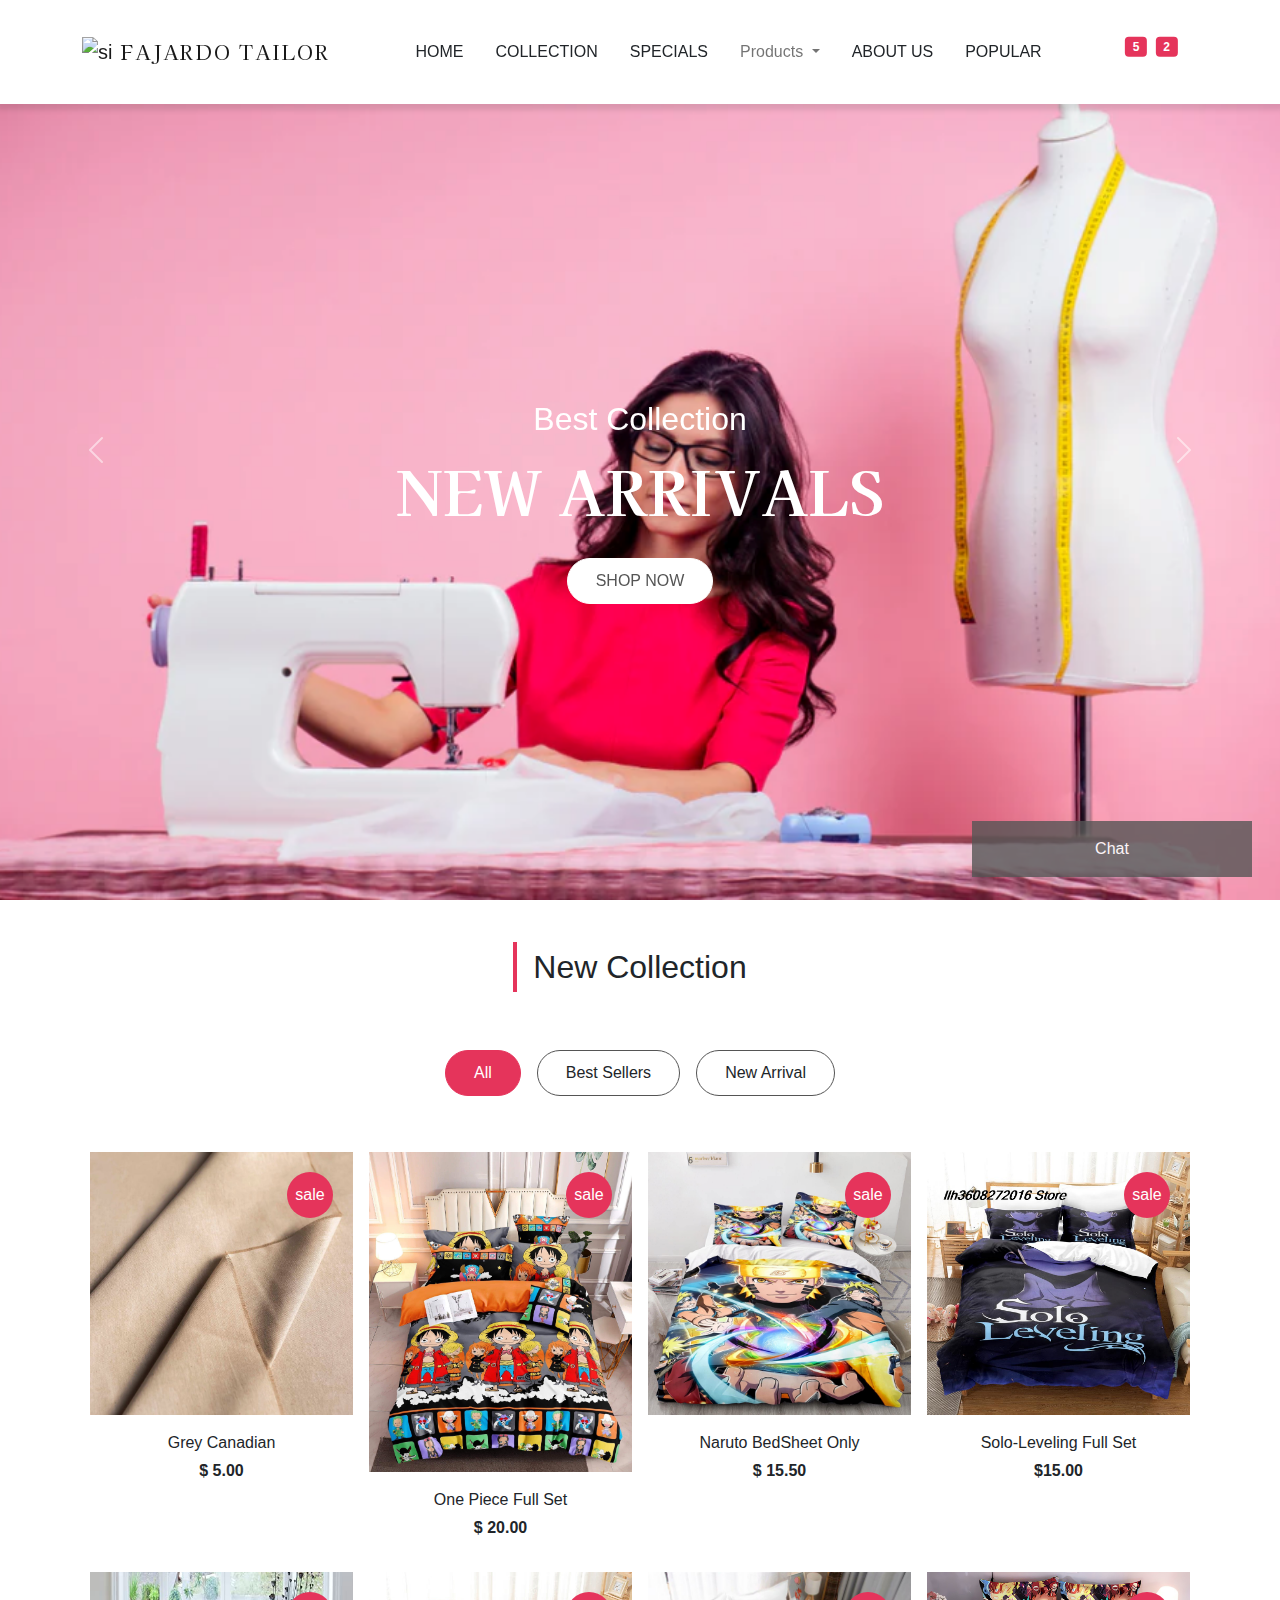
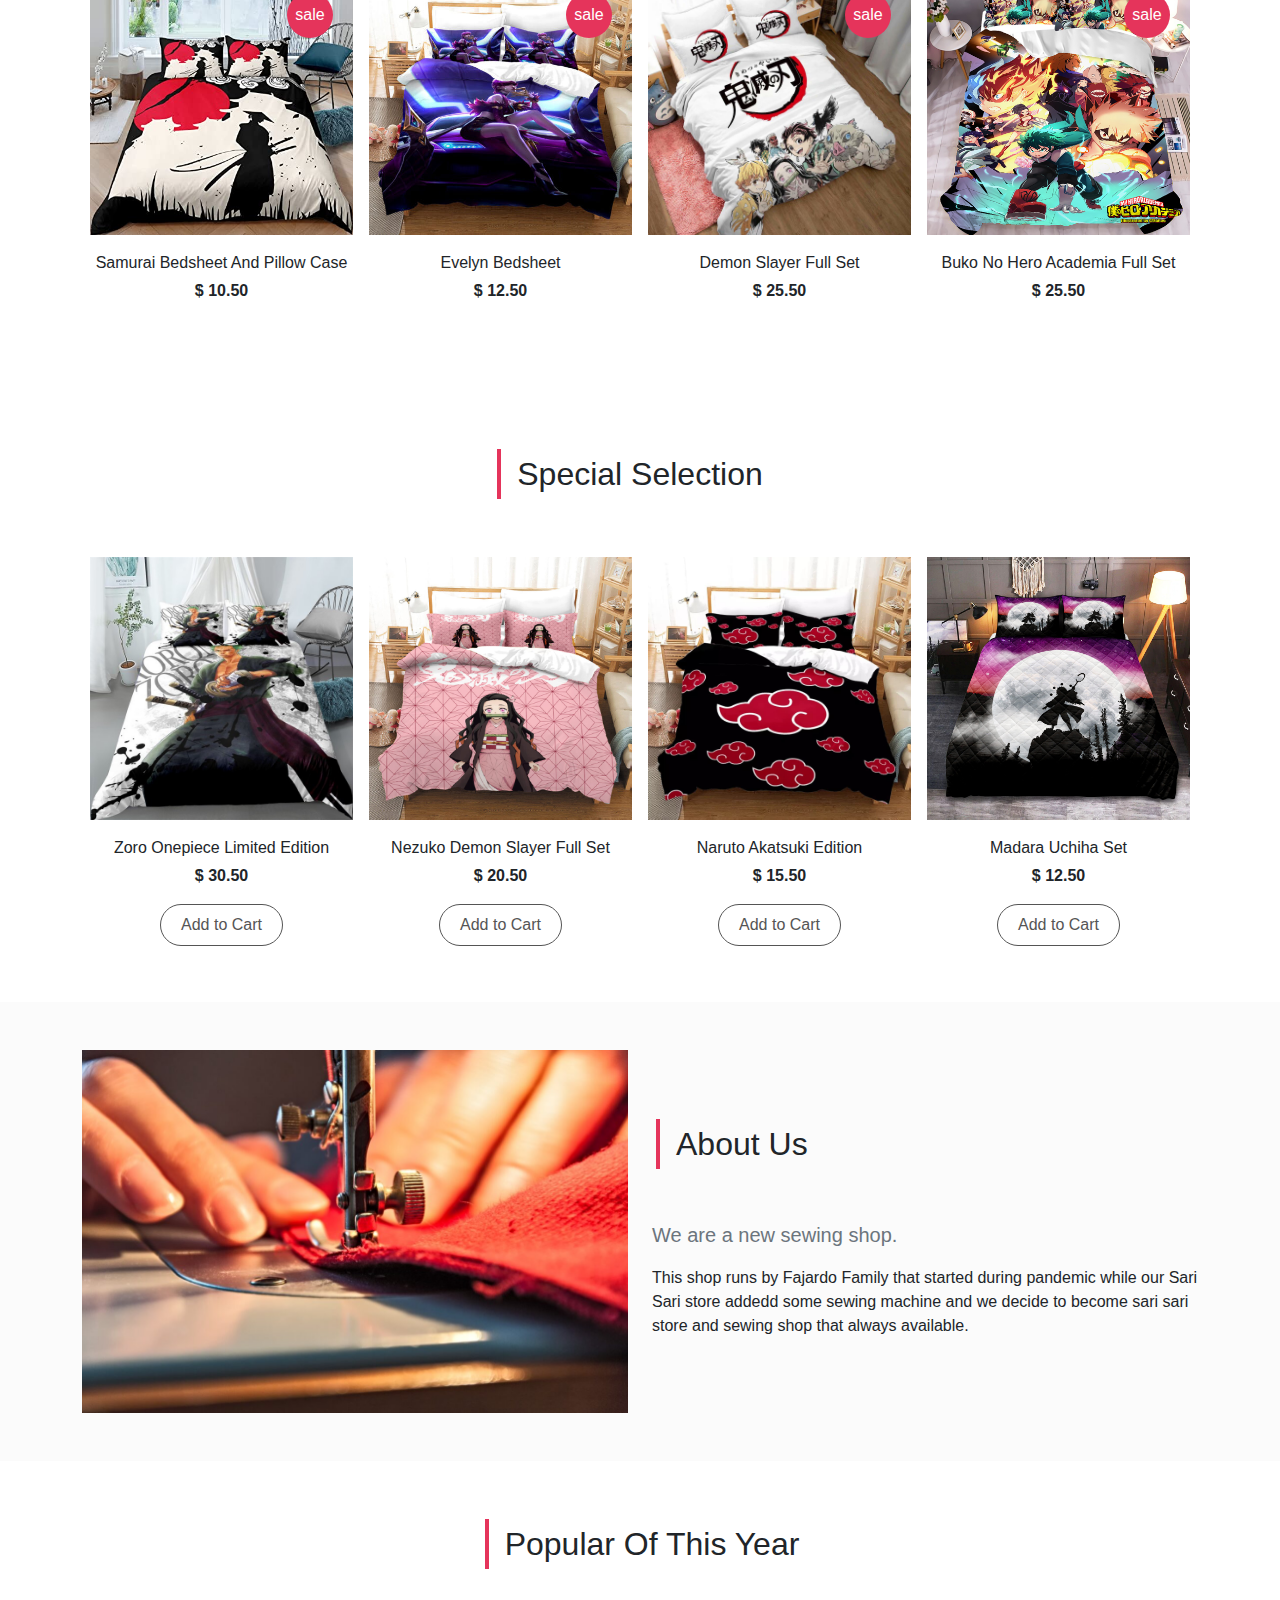
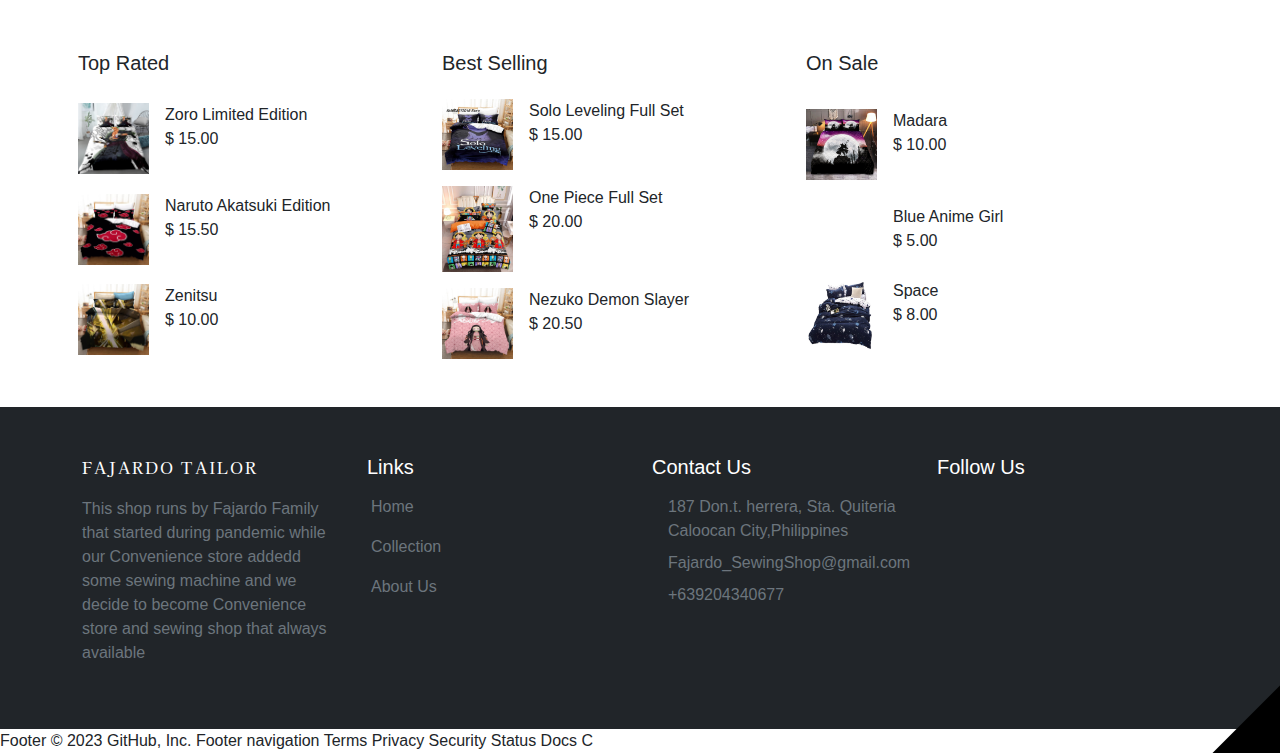
==== index.html @ 41f277b4 "initial commit" ====
<!DOCTYPE html>
<html lang="en">
<head>
    <meta charset="UTF-8">
    <meta http-equiv="X-UA-Compatible" content="IE=edge">
    <meta name="viewport" content="width=device-width, initial-scale=1.0">
    <title>Fajardo Sewing Shop Home</title>
    <!-- fontawesome cdn -->
    <link rel="stylesheet" href="https://cdnjs.cloudflare.com/ajax/libs/font-awesome/6.3.0/css/all.min.css" integrity="sha512-SzlrxWUlpfuzQ+pcUCosxcglQRNAq/DZjVsC0lE40xsADsfeQoEypE+enwcOiGjk/bSuGGKHEyjSoQ1zVisanQ==" crossorigin="anonymous" referrerpolicy="no-referrer" />
    <!-- bootstrap css -->
    <link rel = "stylesheet" href = "bootstrap-5.0.2-dist/css/bootstrap.min.css">
    <!-- custom css -->
    <link rel = "stylesheet" href = "css/main.css">

    <style>
            body {font-family: Arial, Helvetica, sans-serif;}
            * {box-sizing: border-box;}

            /* Button used to open the chat form - fixed at the bottom of the page */
            .open-button {
              background-color: #555;
              color: white;
              padding: 16px 20px;
              border: none;
              cursor: pointer;
              opacity: 0.8;
              position: fixed;
              bottom: 23px;
              right: 28px;
              width: 280px;
            }

            /* The popup chat - hidden by default */
            .chat-popup {
              display: none;
              position: fixed;
              bottom: 0;
              right: 15px;
              border: 3px solid #f1f1f1;
              z-index: 9;
            }

            /* Add styles to the form container */
            .form-container {
              max-width: 300px;
              padding: 10px;
              background-color: white;
            }

            /* Full-width textarea */
            .form-container textarea {
              width: 100%;
              padding: 15px;
              margin: 5px 0 22px 0;
              border: none;
              background: #f1f1f1;
              resize: none;
              min-height: 250px;
            }

            /* When the textarea gets focus, do something */
            .form-container textarea:focus {
              background-color: #ddd;
              outline: none;
            }

            /* Set a style for the submit/send button */
            .form-container .btn {
              background-color: #04AA6D;
              color: white;
              padding: 16px 20px;
              border: none;
              cursor: pointer;
              width: 100%;
              margin-bottom:10px;
              opacity: 0.8;
            }

            /* Add a red background color to the cancel button */
            .form-container .cancel {
              background-color: pink;
            }

            /* Add some hover effects to buttons */
            .form-container .btn:hover, .open-button:hover {
              opacity: 1;
            }
    </style>

</head>



<body>
 

     
    <!-- navbar -->
    <nav class = "navbar navbar-expand-lg navbar-light bg-white py-4 fixed-top">
        <div class = "container">
            <a class = "navbar-brand d-flex justify-content-between align-items-center order-lg-0" href = "index.html">
                <img src = "images/logo_icon.png" alt = "site icon">
                <span class = "text-uppercase fw-lighter ms-2">Fajardo Tailor</span>
            </a>

            <div class = "order-lg-2 nav-btns">
                <button type = "button" class = "btn position-relative">
                    <i class = "fa fa-shopping-cart"></i>
                    <span class = "position-absolute top-0 start-100 translate-middle badge bg-primary">5</span>
                </button>
                <button type = "button" class = "btn position-relative">
                    <i class = "fa fa-heart"></i>
                    <span class = "position-absolute top-0 start-100 translate-middle badge bg-primary">2</span>
                </button>
                <button type = "button" class = "btn position-relative">
                    <i class = "fa fa-search"></i>
                </button>
            </div>

            <button class = "navbar-toggler border-0" type = "button" data-bs-toggle = "collapse" data-bs-target = "#navMenu">
                <span class = "navbar-toggler-icon"></span>
            </button>

            <div class = "collapse navbar-collapse order-lg-1" id = "navMenu">
                <ul class = "navbar-nav mx-auto text-center">
                    <li class = "nav-item px-2 py-2">
                        <a class = "nav-link text-uppercase text-dark" href = "#header">home</a>
                    </li>
                    <li class = "nav-item px-2 py-2">
                        <a class = "nav-link text-uppercase text-dark" href = "#collection">collection</a>
                    </li>
                    <li class = "nav-item px-2 py-2">
                        <a class = "nav-link text-uppercase text-dark" href = "#special">specials</a>
                    </li>
                      <li class="nav-item px-2 py-2 dropdown">
                <a class="nav-link dropdown-toggle" href="#" id="navbarDropdown" role="button" data-bs-toggle="dropdown" aria-expanded="false">
                 Products
                </a>
                <ul class="dropdown-menu" aria-labelledby="navbarDropdown">
                  <li><a class="dropdown-item" href="BedSheet.html">Bedsheet</a></li>
                  <li><a class="dropdown-item" href="curtains.html">Curtains</a></li>
                  
                 
                </ul>
              </li>
                    <li class = "nav-item px-2 py-2">
                        <a class = "nav-link text-uppercase text-dark" href = "#about">about us</a>
                    </li>
                    <li class = "nav-item px-2 py-2 border-0">
                        <a class = "nav-link text-uppercase text-dark" href = "#popular">popular</a>
                    </li>
                </ul>
            </div>
        </div>
    </nav>
    <!-- end of navbar -->

    <!-- header -->
    <header id = "header" class = "vh-100 carousel slide" data-bs-ride = "carousel" style = "padding-top: 104px;">
        <div class = "container h-100 d-flex align-items-center carousel-inner">
            <div class = "text-center carousel-item active">
                <h2 class = "text-capitalize text-white">best collection</h2>
                <h1 class = "text-uppercase py-2 fw-bold text-white">new arrivals</h1>
                <a href = "#" class = "btn mt-3 text-uppercase">shop now</a>
            </div>
            <div class = "text-center carousel-item">
                <h2 class = "text-capitalize text-white">best price & offer</h2>
                <h1 class = "text-uppercase py-2 fw-bold text-white">new season</h1>
                <a href = "#" class = "btn mt-3 text-uppercase">buy now</a>
            </div>
        </div>

        <button class = "carousel-control-prev" type = "button" data-bs-target="#header" data-bs-slide = "prev">
            <span class = "carousel-control-prev-icon"></span>
        </button>
        <button class = "carousel-control-next" type = "button" data-bs-target="#header" data-bs-slide = "next">
            <span class = "carousel-control-next-icon"></span>
        </button>
    </header>
    <!-- end of header -->

    <!-- collection -->
    <section id = "collection" class = "py-5">
        <div class = "container">
            <div class = "title text-center">
                <h2 class = "position-relative d-inline-block">New Collection</h2>
            </div>

            <div class = "row g-0">
                <div class = "d-flex flex-wrap justify-content-center mt-5 filter-button-group">
                    <a href="all_Products.html" class="btn m-2 text-dark active-filter-btn" role="button">All</a>
                    <a href="bestsellers.html" class="btn m-2 text-dark " role="button">Best Sellers</a>
                    <a href="new_arrival.html" class="btn m-2 text-dark " role="button">New Arrival</a>


                </div>

                <div class = "collection-list mt-4 row gx-0 gy-3">
                    <div class = "col-md-6 col-lg-4 col-xl-3 p-2 best">
                        <div class = "collection-img position-relative">
                            <img src = "images/Grey_Canadian.jpg" class = "w-100">
                            <span class = "position-absolute bg-primary text-white d-flex align-items-center justify-content-center">sale</span>
                        </div>
                        <div class = "text-center">
                            <div class = "rating mt-3">
                                <span class = "text-primary"><i class = "fas fa-star"></i></span>
                                <span class = "text-primary"><i class = "fas fa-star"></i></span>
                                <span class = "text-primary"><i class = "fas fa-star"></i></span>
                                <span class = "text-primary"><i class = "fas fa-star"></i></span>
                                <span class = "text-primary"><i class = "fas fa-star"></i></span>
                            </div>
                            <p class = "text-capitalize my-1">Grey Canadian</p>
                            <span class = "fw-bold">$ 5.00</span>
                        </div>
                    </div>

                    <div class = "col-md-6 col-lg-4 col-xl-3 p-2 feat">
                        <div class = "collection-img position-relative">
                            <img src = "images/Onepiece1.jpg" class = "w-100">
                            <span class = "position-absolute bg-primary text-white d-flex align-items-center justify-content-center">sale</span>
                        </div>
                        <div class = "text-center">
                            <div class = "rating mt-3">
                                <span class = "text-primary"><i class = "fas fa-star"></i></span>
                                <span class = "text-primary"><i class = "fas fa-star"></i></span>
                                <span class = "text-primary"><i class = "fas fa-star"></i></span>
                                <span class = "text-primary"><i class = "fas fa-star"></i></span>
                                <span class = "text-primary"><i class = "fas fa-star"></i></span>
                            </div>
                            <p class = "text-capitalize my-1">One Piece Full Set</p>
                            <span class = "fw-bold">$ 20.00</span>
                        </div>
                    </div>

                    <div class = "col-md-6 col-lg-4 col-xl-3 p-2 new">
                        <div class = "collection-img position-relative">
                            <img src = "images/naruto.jpg" class = "w-100">
                            <span class = "position-absolute bg-primary text-white d-flex align-items-center justify-content-center">sale</span>
                        </div>
                        <div class = "text-center">
                            <div class = "rating mt-3">
                                <span class = "text-primary"><i class = "fas fa-star"></i></span>
                                <span class = "text-primary"><i class = "fas fa-star"></i></span>
                                <span class = "text-primary"><i class = "fas fa-star"></i></span>
                                <span class = "text-primary"><i class = "fas fa-star"></i></span>
                                <span class = "text-primary"><i class = "fas fa-star"></i></span>
                            </div>
                            <p class = "text-capitalize my-1">Naruto BedSheet Only</p>
                            <span class = "fw-bold">$ 15.50</span>
                        </div>
                    </div>

                    <div class = "col-md-6 col-lg-4 col-xl-3 p-2 best">
                        <div class = "collection-img position-relative">
                            <img src = "images//solo-leveling.jpg" class = "w-100">
                            <span class = "position-absolute bg-primary text-white d-flex align-items-center justify-content-center">sale</span>
                        </div>
                        <div class = "text-center">
                            <div class = "rating mt-3">
                                <span class = "text-primary"><i class = "fas fa-star"></i></span>
                                <span class = "text-primary"><i class = "fas fa-star"></i></span>
                                <span class = "text-primary"><i class = "fas fa-star"></i></span>
                                <span class = "text-primary"><i class = "fas fa-star"></i></span>
                                <span class = "text-primary"><i class = "fas fa-star"></i></span>
                            </div>
                            <p class = "text-capitalize my-1">solo-leveling Full Set</p>
                            <span class = "fw-bold">$15.00 </span>
                        </div>
                    </div>

                    <div class = "col-md-6 col-lg-4 col-xl-3 p-2 feat">
                        <div class = "collection-img position-relative">
                            <img src = "images/samurai1.jpg" class = "w-100">
                            <span class = "position-absolute bg-primary text-white d-flex align-items-center justify-content-center">sale</span>
                        </div>
                        <div class = "text-center">
                            <div class = "rating mt-3">
                                <span class = "text-primary"><i class = "fas fa-star"></i></span>
                                <span class = "text-primary"><i class = "fas fa-star"></i></span>
                                <span class = "text-primary"><i class = "fas fa-star"></i></span>
                                <span class = "text-primary"><i class = "fas fa-star"></i></span>
                                <span class = "text-primary"><i class = "fas fa-star"></i></span>
                            </div>
                            <p class = "text-capitalize my-1">Samurai Bedsheet And Pillow Case</p>
                            <span class = "fw-bold">$ 10.50</span>
                        </div>
                    </div>

                    <div class = "col-md-6 col-lg-4 col-xl-3 p-2 new">
                        <div class = "collection-img position-relative">
                            <img src = "images/evelyn.jpg" class = "w-100">
                            <span class = "position-absolute bg-primary text-white d-flex align-items-center justify-content-center">sale</span>
                        </div>
                        <div class = "text-center">
                            <div class = "rating mt-3">
                                <span class = "text-primary"><i class = "fas fa-star"></i></span>
                                <span class = "text-primary"><i class = "fas fa-star"></i></span>
                                <span class = "text-primary"><i class = "fas fa-star"></i></span>
                                <span class = "text-primary"><i class = "fas fa-star"></i></span>
                                <span class = "text-primary"><i class = "fas fa-star"></i></span>
                            </div>
                            <p class = "text-capitalize my-1">Evelyn Bedsheet</p>
                            <span class = "fw-bold">$ 12.50</span>
                        </div>
                    </div>

                    <div class = "col-md-6 col-lg-4 col-xl-3 p-2 best">
                        <div class = "collection-img position-relative">
                            <img src = "images/demonslayer.jpg" class = "w-100">
                            <span class = "position-absolute bg-primary text-white d-flex align-items-center justify-content-center">sale</span>
                        </div>
                        <div class = "text-center">
                            <div class = "rating mt-3">
                                <span class = "text-primary"><i class = "fas fa-star"></i></span>
                                <span class = "text-primary"><i class = "fas fa-star"></i></span>
                                <span class = "text-primary"><i class = "fas fa-star"></i></span>
                                <span class = "text-primary"><i class = "fas fa-star"></i></span>
                                <span class = "text-primary"><i class = "fas fa-star"></i></span>
                            </div>
                            <p class = "text-capitalize my-1">Demon Slayer Full Set</p>
                            <span class = "fw-bold">$ 25.50</span>
                        </div>
                    </div>

                    <div class = "col-md-6 col-lg-4 col-xl-3 p-2 feat">
                        <div class = "collection-img position-relative">
                            <img src = "images/buko1.jpeg" class = "w-100">
                            <span class = "position-absolute bg-primary text-white d-flex align-items-center justify-content-center">sale</span>
                        </div>
                        <div class = "text-center">
                            <div class = "rating mt-3">
                                <span class = "text-primary"><i class = "fas fa-star"></i></span>
                                <span class = "text-primary"><i class = "fas fa-star"></i></span>
                                <span class = "text-primary"><i class = "fas fa-star"></i></span>
                                <span class = "text-primary"><i class = "fas fa-star"></i></span>
                                <span class = "text-primary"><i class = "fas fa-star"></i></span>
                            </div>
                            <p class = "text-capitalize my-1">Buko No Hero Academia Full Set</p>
                            <span class = "fw-bold">$ 25.50</span>
                        </div>
                    </div>
                </div>
            </div>
        </div>
    </section>
    <!-- end of collection -->

    <!-- special products -->
    <section id = "special" class = "py-5">
        <div class = "container">
            <div class = "title text-center py-5">
                <h2 class = "position-relative d-inline-block">Special Selection</h2>
            </div>

            <div class = "special-list row g-0">
                <div class = "col-md-6 col-lg-4 col-xl-3 p-2">
                    <div class = "special-img position-relative overflow-hidden">
                        <img src = "images/zoro1.jpeg" class = "w-100">
                        <span class = "position-absolute d-flex align-items-center justify-content-center text-primary fs-4">
                            <i class = "fas fa-heart"></i>
                        </span>
                    </div>
                    <div class = "text-center">
                        <p class = "text-capitalize mt-3 mb-1">Zoro Onepiece Limited Edition</p>
                        <span class = "fw-bold d-block">$ 30.50</span>
                        <a href = "#" class = "btn btn-primary mt-3">Add to Cart</a>
                    </div>
                </div>

                <div class = "col-md-6 col-lg-4 col-xl-3 p-2">
                    <div class = "special-img position-relative overflow-hidden">
                        <img src = "images/demon1.jpg" class = "w-100">
                        <span class = "position-absolute d-flex align-items-center justify-content-center text-primary fs-4">
                            <i class = "fas fa-heart"></i>
                        </span>
                    </div>
                    <div class = "text-center">
                        <p class = "text-capitalize mt-3 mb-1">Nezuko Demon Slayer Full Set</p>
                        <span class = "fw-bold d-block">$ 20.50</span>
                        <a href = "#" class = "btn btn-primary mt-3">Add to Cart</a>
                    </div>
                </div>

                <div class = "col-md-6 col-lg-4 col-xl-3 p-2">
                    <div class = "special-img position-relative overflow-hidden">
                        <img src = "images/akatsuki.jpg" class = "w-100">
                        <span class = "position-absolute d-flex align-items-center justify-content-center text-primary fs-4">
                            <i class = "fas fa-heart"></i>
                        </span>
                    </div>
                    <div class = "text-center">
                        <p class = "text-capitalize mt-3 mb-1">Naruto Akatsuki Edition</p>
                        <span class = "fw-bold d-block">$ 15.50</span>
                        <a href = "#" class = "btn btn-primary mt-3">Add to Cart</a>
                    </div>
                </div>

                <div class = "col-md-6 col-lg-4 col-xl-3 p-2">
                    <div class = "special-img position-relative overflow-hidden">
                        <img src = "images/madara.jpg" class = "w-100">
                        <span class = "position-absolute d-flex align-items-center justify-content-center text-primary fs-4">
                            <i class = "fas fa-heart"></i>
                        </span>
                    </div>
                    <div class = "text-center">
                        <p class = "text-capitalize mt-3 mb-1">Madara Uchiha Set</p>
                        <span class = "fw-bold d-block">$ 12.50</span>
                        <a href = "#" class = "btn btn-primary mt-3">Add to Cart</a>
                    </div>
                </div>
            </div>
        </div>
    </section>
    <!-- end of special products -->

 

    <!-- about us -->
    <section id = "about" class = "py-5">
        <div class = "container">
            <div class = "row gy-lg-5 align-items-center">
                <div class = "col-lg-6 order-lg-1 text-center text-lg-start">
                    <div class = "title pt-3 pb-5">
                        <h2 class = "position-relative d-inline-block ms-4">About Us</h2>
                    </div>
                    <p class = "lead text-muted">We are a new sewing shop.</p>
                    <p>This shop runs by Fajardo Family that started during pandemic while our Sari Sari store addedd some sewing machine and we decide to become sari sari store and sewing shop that always available.</p>
                </div>
                <div class = "col-lg-6 order-lg-0">
                    <img src = "images/sew2.jpeg" alt = "" class = "img-fluid">
                </div>
            </div>
        </div>
    </section>
    <!-- end of about us -->

    <!-- popular -->
    <section id = "popular" class = "py-5">
        <div class = "container">
            <div class = "title text-center pt-3 pb-5">
                <h2 class = "position-relative d-inline-block ms-4">Popular Of This Year</h2>
            </div>

            <div class = "row">
                <div class = "col-md-6 col-lg-4 row g-3">
                    <h3 class = "fs-5">Top Rated</h3>
                    <div class = "d-flex align-items-start justify-content-start">
                        <img src = "images/zoro1.jpeg" alt = "" class = "img-fluid pe-3 w-25">
                        <div>
                            <p class = "mb-0">Zoro Limited Edition</p>
                            <span>$ 15.00</span>
                        </div>
                    </div>
                    <div class = "d-flex align-items-start justify-content-start">
                        <img src = "images/akatsuki.jpg" alt = "" class = "img-fluid pe-3 w-25">
                        <div>
                            <p class = "mb-0">Naruto Akatsuki Edition</p>
                            <span>$ 15.50</span>
                        </div>
                    </div>
                    <div class = "d-flex align-items-start justify-content-start">
                        <img src = "images/zenitzu.jpg" alt = "" class = "img-fluid pe-3 w-25">
                        <div>
                            <p class = "mb-0">Zenitsu</p>
                            <span>$ 10.00</span>
                        </div>
                    </div>
                </div>

                <div class = "col-md-6 col-lg-4 row g-3">
                    <h3 class = "fs-5">Best Selling</h3>
                    <div class = "d-flex align-items-start justify-content-start">
                        <img src = "images/solo-leveling.jpg" alt = "" class = "img-fluid pe-3 w-25">
                        <div>
                            <p class = "mb-0">Solo Leveling Full Set</p>
                            <span>$ 15.00</span>
                        </div>
                    </div>
                    <div class = "d-flex align-items-start justify-content-start">
                        <img src = "images/Onepiece1.jpg" alt = "" class = "img-fluid pe-3 w-25">
                        <div>
                            <p class = "mb-0">One Piece Full Set</p>
                            <span>$ 20.00</span>
                        </div>
                    </div>
                    <div class = "d-flex align-items-start justify-content-start">
                        <img src = "images/demon1.jpg" alt = "" class = "img-fluid pe-3 w-25">
                        <div>
                            <p class = "mb-0">Nezuko Demon Slayer</p>
                            <span>$ 20.50</span>
                        </div>
                    </div>
                </div>

                <div class = "col-md-6 col-lg-4 row g-3">
                    <h3 class = "fs-5">On Sale</h3>
                    <div class = "d-flex align-items-start justify-content-start">
                        <img src = "images/madara.jpg" alt = "" class = "img-fluid pe-3 w-25">
                        <div>
                            <p class = "mb-0">Madara</p>
                            <span>$ 10.00</span>
                        </div>
                    </div>
                    <div class = "d-flex align-items-start justify-content-start">
                        <img src = "images/BlueGirl1.jpg" alt = "" class = "img-fluid pe-3 w-25">
                        <div>
                            <p class = "mb-0">Blue Anime Girl</p>
                            <span>$ 5.00</span>
                        </div>
                    </div>
                    <div class = "d-flex align-items-start justify-content-start">
                        <img src = "images/space.jpg" alt = "" class = "img-fluid pe-3 w-25">
                        <div>
                            <p class = "mb-0">Space</p>
                            <span>$ 8.00</span>
                        </div>
                    </div>
                </div>
            </div>
        </div>
    </section>
    <!-- end of popular -->

 <a href="#" class="arrow"><i><img src="./images/arrow.png" alt=""></i></a>


   
    <!-- footer -->
    <footer class = "bg-dark py-5">
        <div class = "container">
            <div class = "row text-white g-4">
                <div class = "col-md-6 col-lg-3">
                    <a class = "text-uppercase text-decoration-none brand text-white" href = "index.html">Fajardo Tailor</a>
                    <p class = "text-white text-muted mt-3">This shop runs by Fajardo Family that started during pandemic while our Convenience store addedd some sewing machine and we decide to become Convenience store and sewing shop that always available</p>
                </div>

                <div class = "col-md-6 col-lg-3">
                    <h5 class = "fw-light">Links</h5>
                    <ul class = "list-unstyled">
                        <li class = "my-3">
                            <a href = "#" class = "text-white text-decoration-none text-muted">
                                <i class = "fas fa-chevron-right me-1"></i> Home
                            </a>
                        </li>
                        <li class = "my-3">
                            <a href = "#" class = "text-white text-decoration-none text-muted">
                                <i class = "fas fa-chevron-right me-1"></i> Collection
                            </a>
                        </li>
                       
                       
                        <li class = "my-3">
                            <a href = "#" class = "text-white text-decoration-none text-muted">
                                <i class = "fas fa-chevron-right me-1"></i> About Us
                            </a>
                        </li>
                    </ul>
                </div>

                <div class = "col-md-6 col-lg-3">
                    <h5 class = "fw-light mb-3">Contact Us</h5>
                    <div class = "d-flex justify-content-start align-items-start my-2 text-muted">
                        <span class = "me-3">
                            <i class = "fas fa-map-marked-alt"></i>
                        </span>
                        <span class = "fw-light">
                            187 Don.t. herrera, Sta. Quiteria Caloocan City,Philippines
                        </span>
                    </div>
                    <div class = "d-flex justify-content-start align-items-start my-2 text-muted">
                        <span class = "me-3">
                            <i class = "fas fa-envelope"></i>
                        </span>
                        <span class = "fw-light">
                            Fajardo_SewingShop@gmail.com
                        </span>
                    </div>
                    <div class = "d-flex justify-content-start align-items-start my-2 text-muted">
                        <span class = "me-3">
                            <i class = "fas fa-phone-alt"></i>
                        </span>
                        <span class = "fw-light">
                            +639204340677
                        </span>
                    </div>
                </div>

                <div class = "col-md-6 col-lg-3">
                    <h5 class = "fw-light mb-3">Follow Us</h5>
                    <div>
                        <ul class = "list-unstyled d-flex">
                            <li>
                                <a href = "https://www.facebook.com/profile.php?id=100064281574087" class = "text-white text-decoration-none text-muted fs-4 me-4">
                                    <i class = "fab fa-facebook-f"></i>
                                </a>
                            </li>
                            <li>
                                <a href = "#" class = "text-white text-decoration-none text-muted fs-4 me-4">
                                    <i class = "fab fa-twitter"></i>
                                </a>
                            </li>
                            <li>
                                <a href = "#" class = "text-white text-decoration-none text-muted fs-4 me-4">
                                    <i class = "fab fa-instagram"></i>
                                </a>
                            </li>
                            <li>
                                <a href = "#" class = "text-white text-decoration-none text-muted fs-4 me-4">
                                    <i class = "fab fa-pinterest"></i>
                                </a>
                            </li>
                        </ul>
                    </div>
                </div>
            </div>
        </div>
    </footer>
    <!-- end of footer -->
     <!-- Chat-->
    <button class="open-button" onclick="openForm()">Chat</button>

<div class="chat-popup" id="myForm">
    <form action="" class="form-container">
        <h1>Chat</h1>

        <label for="msg"><b>Message</b></label>
        <textarea placeholder="Type message.." name="msg" required></textarea>

        <button type="submit" class="btn">Send</button>
        <button type="button" class="btn cancel" onclick="closeForm()">Close</button>
    </form>
</div>

<script>
    function openForm() {
      document.getElementById("myForm").style.display = "block";
    }

    function closeForm() {
      document.getElementById("myForm").style.display = "none";
    }
</script>

    <!-- Chat-->

   


   
    <!-- bootstrap js -->
    <script src = "bootstrap-5.0.2-dist/js/bootstrap.min.js"></script>
  
  
</body>
</html>
Footer
© 2023 GitHub, Inc.
Footer navigation
Terms
Privacy
Security
Status
Docs
C
---- css/main.css ----
@import url('https://fonts.googleapis.com/css2?family=Kaisei+Tokumin:wght@400;500;700&family=Poppins:wght@300;400;500&display=swap');

:root{
    --lg-font: 'Kaisei Tokumin', serif;
    --sm-font: 'Poppins', sans-serif;
    --pink: #e5345b;
}
body{
    font-family: var(--sm-font);
}

/* button */
.bg-primary{
    background-color: var(--pink)!important;
}

.btn:not(.nav-btns button){
    background-color: #fff;
    color: rgb(85, 85, 85);
    padding: 10px 28px;
    border-radius: 25px;
    border: 1px solid rgb(85, 85, 85);
}
.btn:not(.nav-btns button):hover{
    background-color: var(--pink);
    color: #fff;
    border-color: var(--pink);
}

/* text color */
.text-primary{
    color: var(--blue)!important;
}

/* navbar */
.navbar{
    -webkit-box-shadow: 0 3px 5px 3px rgba(0, 0, 0, 0.1);
            box-shadow: 0 3px 5px 3px rgba(0, 0, 0, 0.1);
}
.navbar-brand img{
    width: 30px;
}
.navbar-brand span{
    letter-spacing: 2px;
    font-family: var(--lg-font);
}
.nav-link:hover{
    color: var(--pink)!important;
}
.nav-item{
    border-bottom: 0.5px solid rgba(0, 0, 0, 0.05);
}

.dropdown-menu li a{
    color: white;
    transition: 0.5s ease;
}
.dropdown-menu li a:hover{
    background-color: rgb(0,0,0,0.05);
    color: #ffc800;
}

.nav-link dropdown-toggle{
    
}

/* navbar */


/* header */
#header{
    background: url(../images/sew.png) top/cover no-repeat;
}
.carousel-inner h1{
    font-size: 60px;
    font-family: var(--lg-font);
}
.carousel-item .btn{
    border-color: #fff!important;
}
.carousel-item .btn:hover{
    border-color: var(--pink)!important;
}

/* title */
.title h2::before{
    position: absolute;
    content: "";
    width: 4px;
    height: 50px;
    background-color: var(--pink);
    left: -20px;
    top: 50%;
    -webkit-transform: translateY(-50%);
        -ms-transform: translateY(-50%);
            transform: translateY(-50%);
}

/* collection */
.active-filter-btn{
    background-color: var(--pink)!important;
    color: #fff!important;
    border-color: var(--pink)!important;
}
.filter-button-group .btn:hover{
    color: #fff!important;
}
.collection-img span{
    top: 20px;
    right: 20px;
    width: 46px;
    height: 46px;
    border-radius: 50%;
}

/* special */
.special-img span{
    top: 20px;
    right: 20px;
}
.special-list .btn{
    padding: 8px 20px!important;
}
.special-img img{
    -webkit-transition: all 0.3s ease;
    -o-transition: all 0.3s ease;
    transition: all 0.3s ease;
}
.special-img:hover img{
    -webkit-transform: scale(1.2);
        -ms-transform: scale(1.2);
            transform: scale(1.2);
}
#new-collection{
    margin-top: 100px;
}

/* offers */
#offers{
    background: url(../images/narutoC.jpg) center/cover no-repeat;
}
#offers .row{
    min-height: 60vh;
}
.offers-content span{
    font-size: 28px;
}
.offers-content h2{
    font-size: 60px;
    font-family: var(--lg-font);
}
.offers-content .btn{
    border-color: transparent!important;
}

/* about */
#about{
    background-color: rgba(179, 179, 179, 0.05);
}

/* newsletter */
#newsletter{
    background-color: rgba(179, 179, 179, 0.05);
}
#newsletter p{
    max-width: 600px;
}
#newsletter .input-group{
    max-width: 500px;
}
#newsletter .form-control{
    border-top-left-radius: 25px;
    border-bottom-left-radius: 25px;
}
#newsletter .btn{
    background-color: var(--pink);
    color: #fff;
    border-color: var(--pink);
}
#newsletter .btn:hover{
    background-color: #000;
    border-color: #000;
}

/* footer */
footer .brand{
    font-family: var(--lg-font);
    letter-spacing: 2px;
}
footer a{
    -webkit-transition: color 0.3s ease;
    -o-transition: color 0.3s ease;
    transition: color 0.3s ease;
}
footer a:hover{
    color: var(--pink)!important;
}

/* media queries */
@media(min-width: 992px){
    .nav-item{
        border-bottom: none;
    }

.arrow{
    display: flex;
    position: fixed;
    width: 20px;
    height: auto;
    bottom: px;
    right: 50px;
    text-decoration: none;
    text-align: center;
    line-height: 50px;
}


html{
    scroll-behavior: smooth;
}
.dropdown-menu li a {
    color: black;
    transition: 0.5s ease;
}
.dropdown-menu li a:hover{
    background-color: black;
    color: #ffc800;
}
.pagination {
  display: inline-block;
}

.pagination a {
  color: black;
  float: left;
  padding: 8px 16px;
  text-decoration: none;
  transition: background-color .3s;
  border: 1px solid #ddd;
}

.pagination a.active {
  background-color: #4CAF50;
  color: white;
  border: 1px solid #4CAF50;
}

.pagination a:hover:not(.active) {background-color: #ddd;}
.center {
  text-align: center;
}
.text center {
    color:red;
}
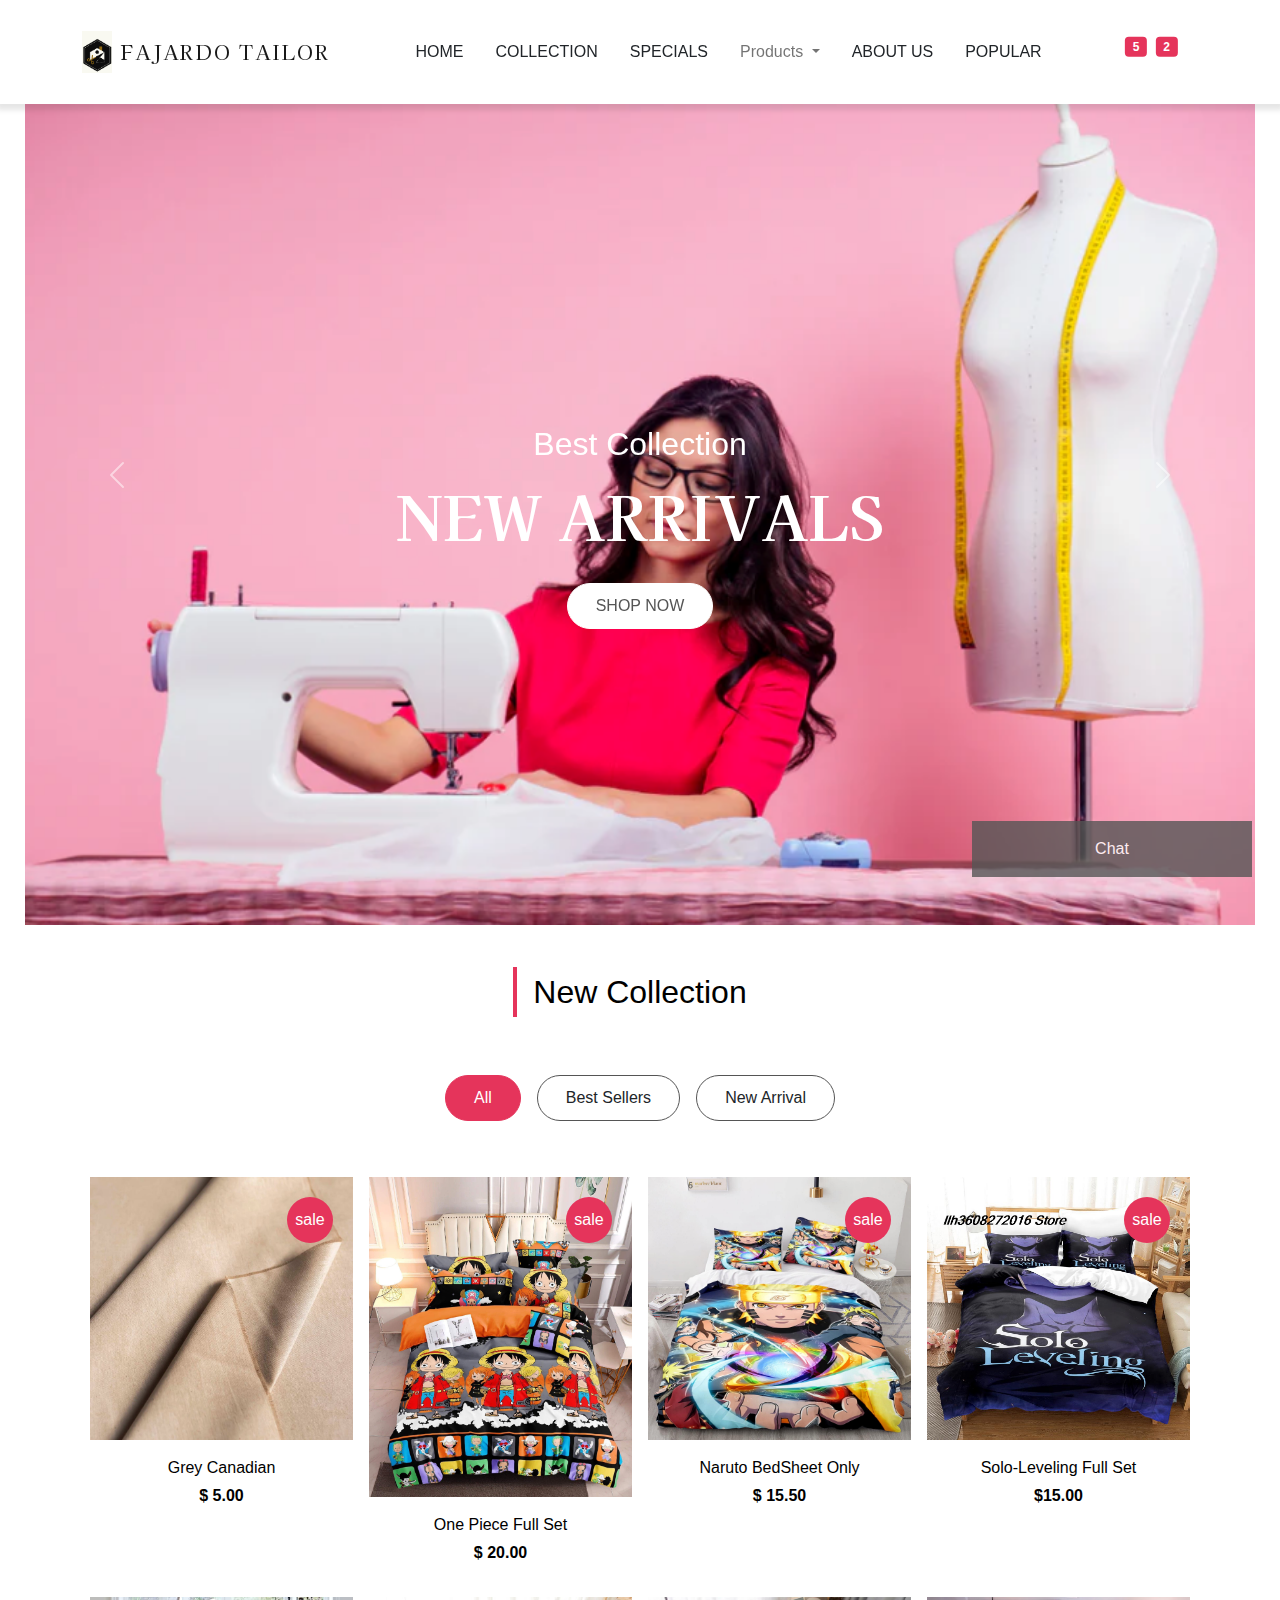
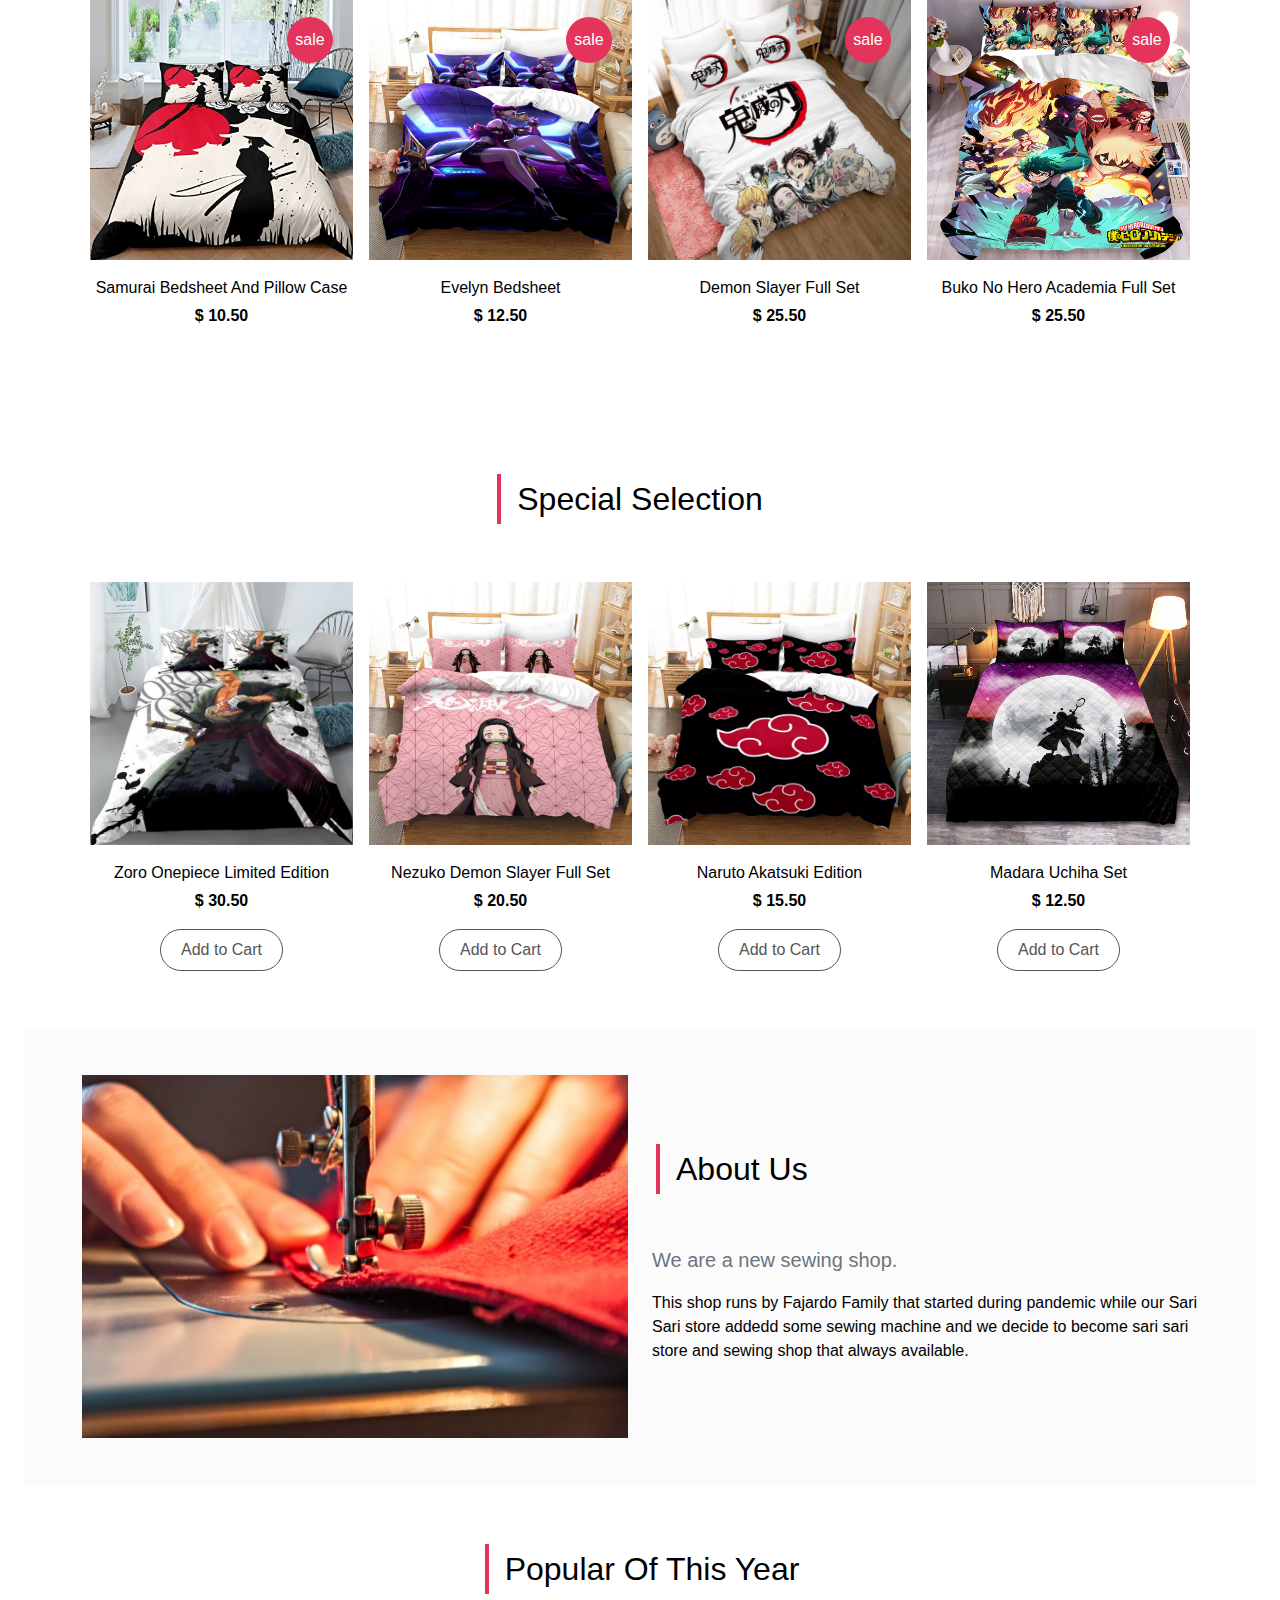
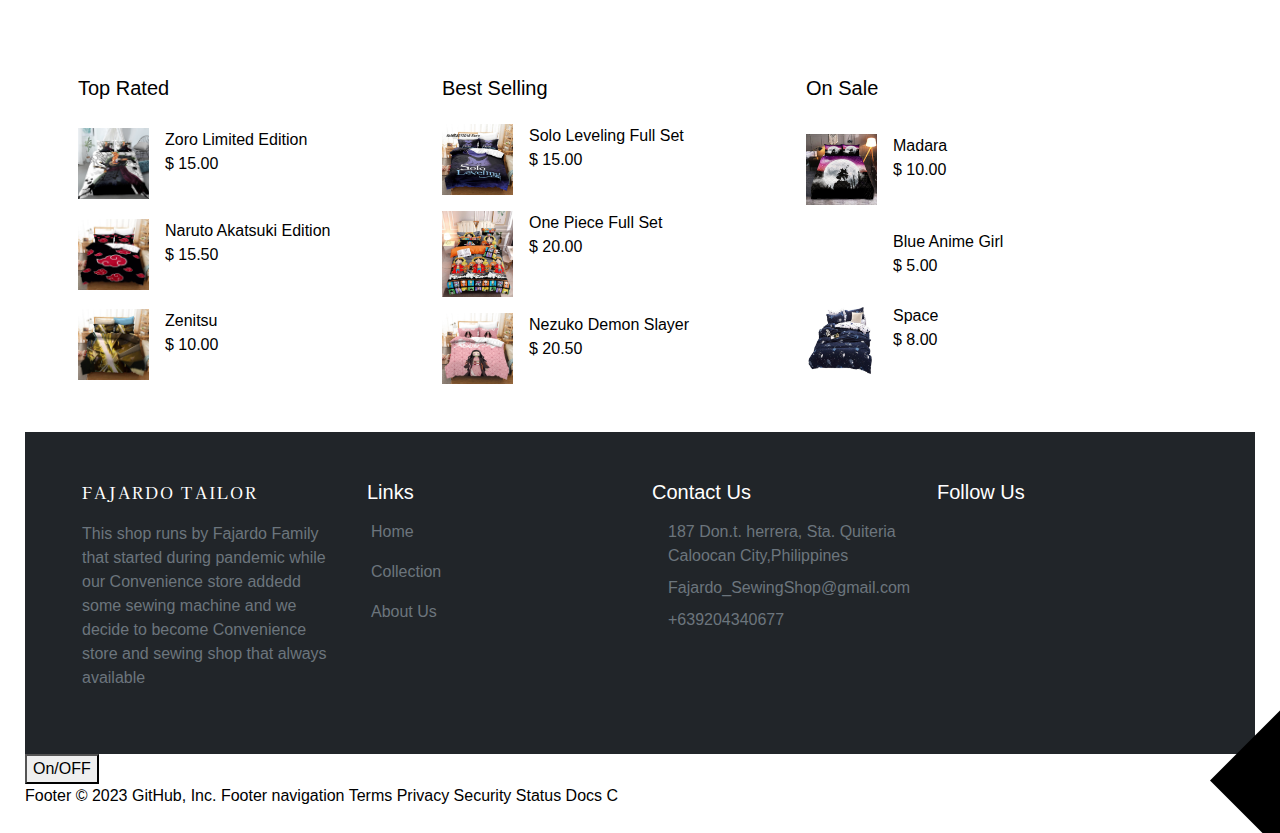
==== commit 461620a7: "new code dark mode" ====
--- a/index.html
+++ b/index.html
@@ -137,10 +137,8 @@
                  Products
                 </a>
                 <ul class="dropdown-menu" aria-labelledby="navbarDropdown">
-                  <li><a class="dropdown-item" href="BedSheet.html">Bedsheet</a></li>
+                  <li><a class="dropdown-item" href="bedsheet.html">Bedsheet</a></li>
                   <li><a class="dropdown-item" href="curtains.html">Curtains</a></li>
-                  
-                 
                 </ul>
               </li>
                     <li class = "nav-item px-2 py-2">
@@ -631,6 +629,11 @@
     </form>
 </div>
 
+ <div class="to">
+     <div class="rightcolumn">
+        <button onclick="myFunction()">On/OFF</button>
+ </div>
+
 <script>
     function openForm() {
       document.getElementById("myForm").style.display = "block";
@@ -639,6 +642,12 @@
     function closeForm() {
       document.getElementById("myForm").style.display = "none";
     }
+
+
+    function myFunction() {
+   var element = document.body;
+   element.classList.toggle("dark-mode");
+}
 </script>
 
     <!-- Chat-->
--- a/css/main.css
+++ b/css/main.css
@@ -7,6 +7,9 @@
 }
 body{
     font-family: var(--sm-font);
+    padding: 25px;
+    background-color: white;
+    color: black;
 }
 
 /* button */
@@ -251,4 +254,20 @@
 }
 .text center {
     color:red;
+}
+
+body {
+  padding: 25px;
+  background-color: white;
+  color: black;
+ 
+}
+
+.dark-mode {
+  background-color: black;
+  color: white;
+}
+
+#togle {
+    margin-top: !important;
 }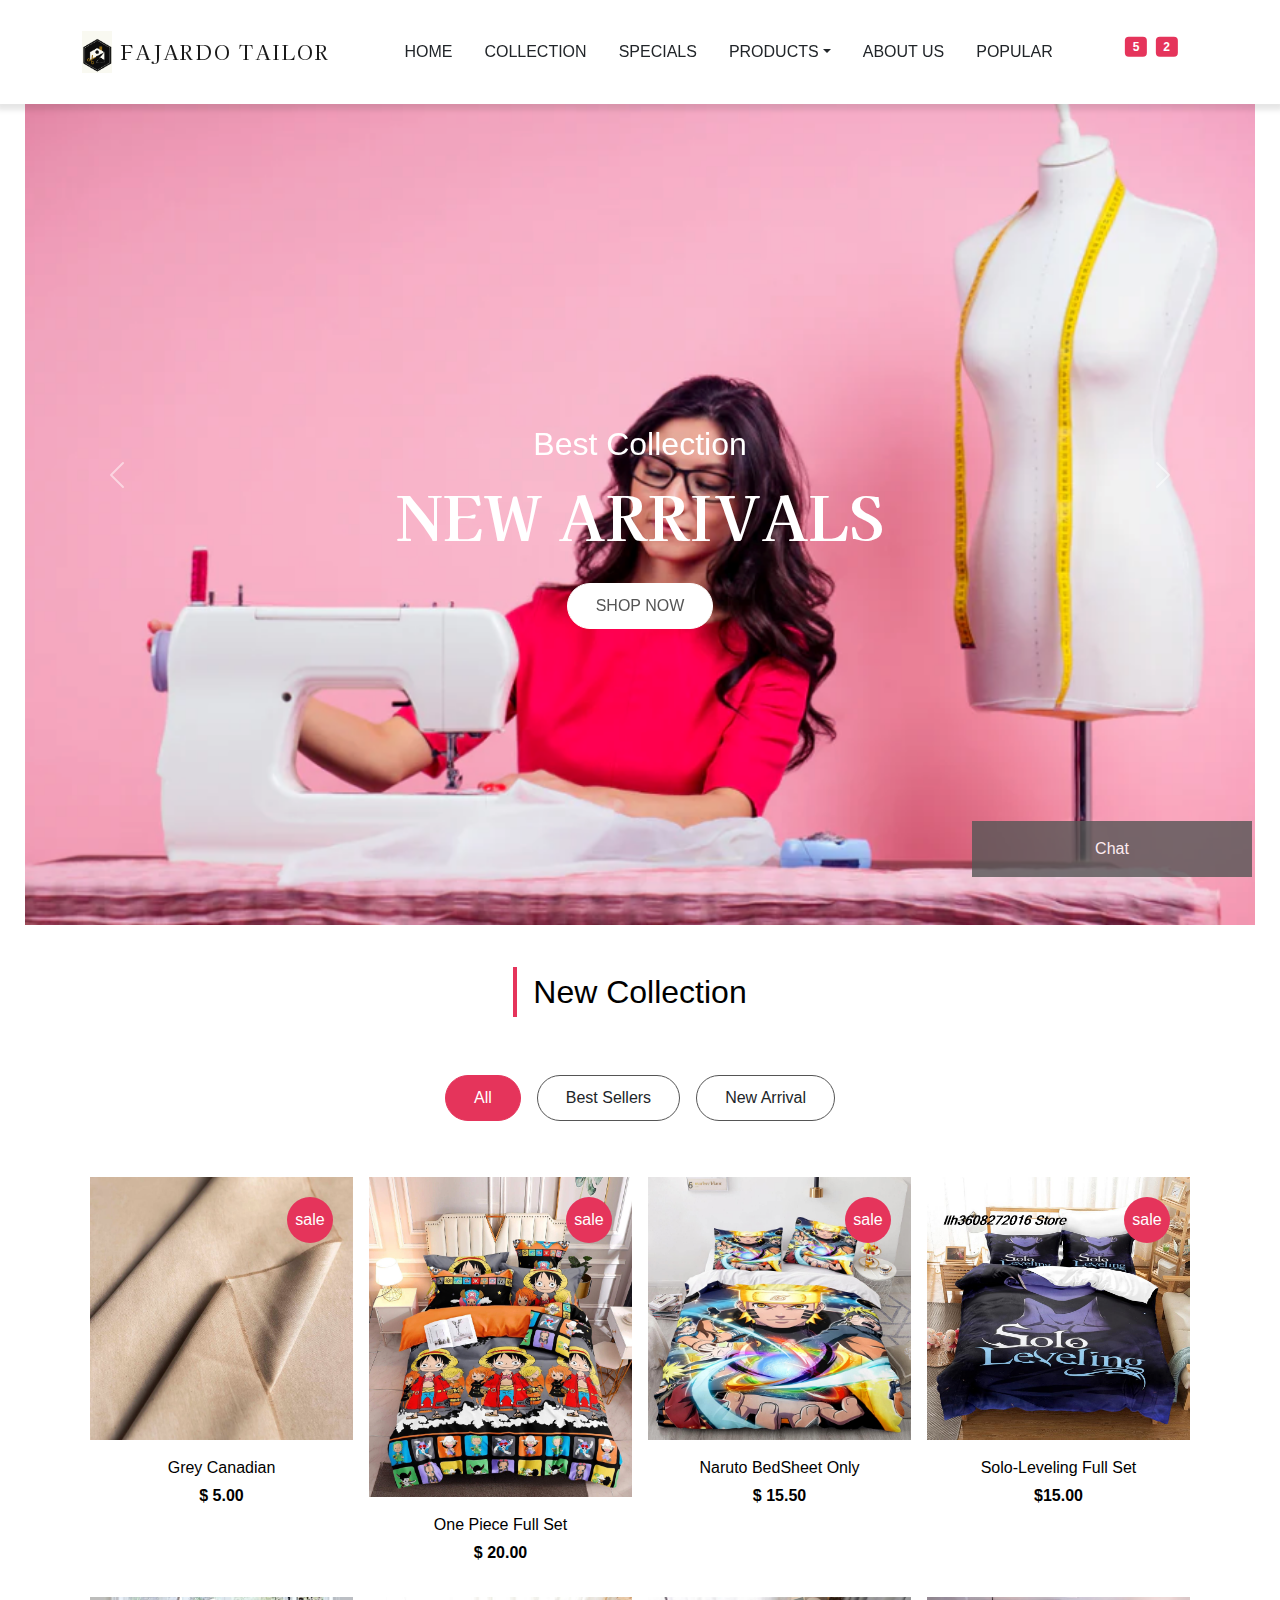
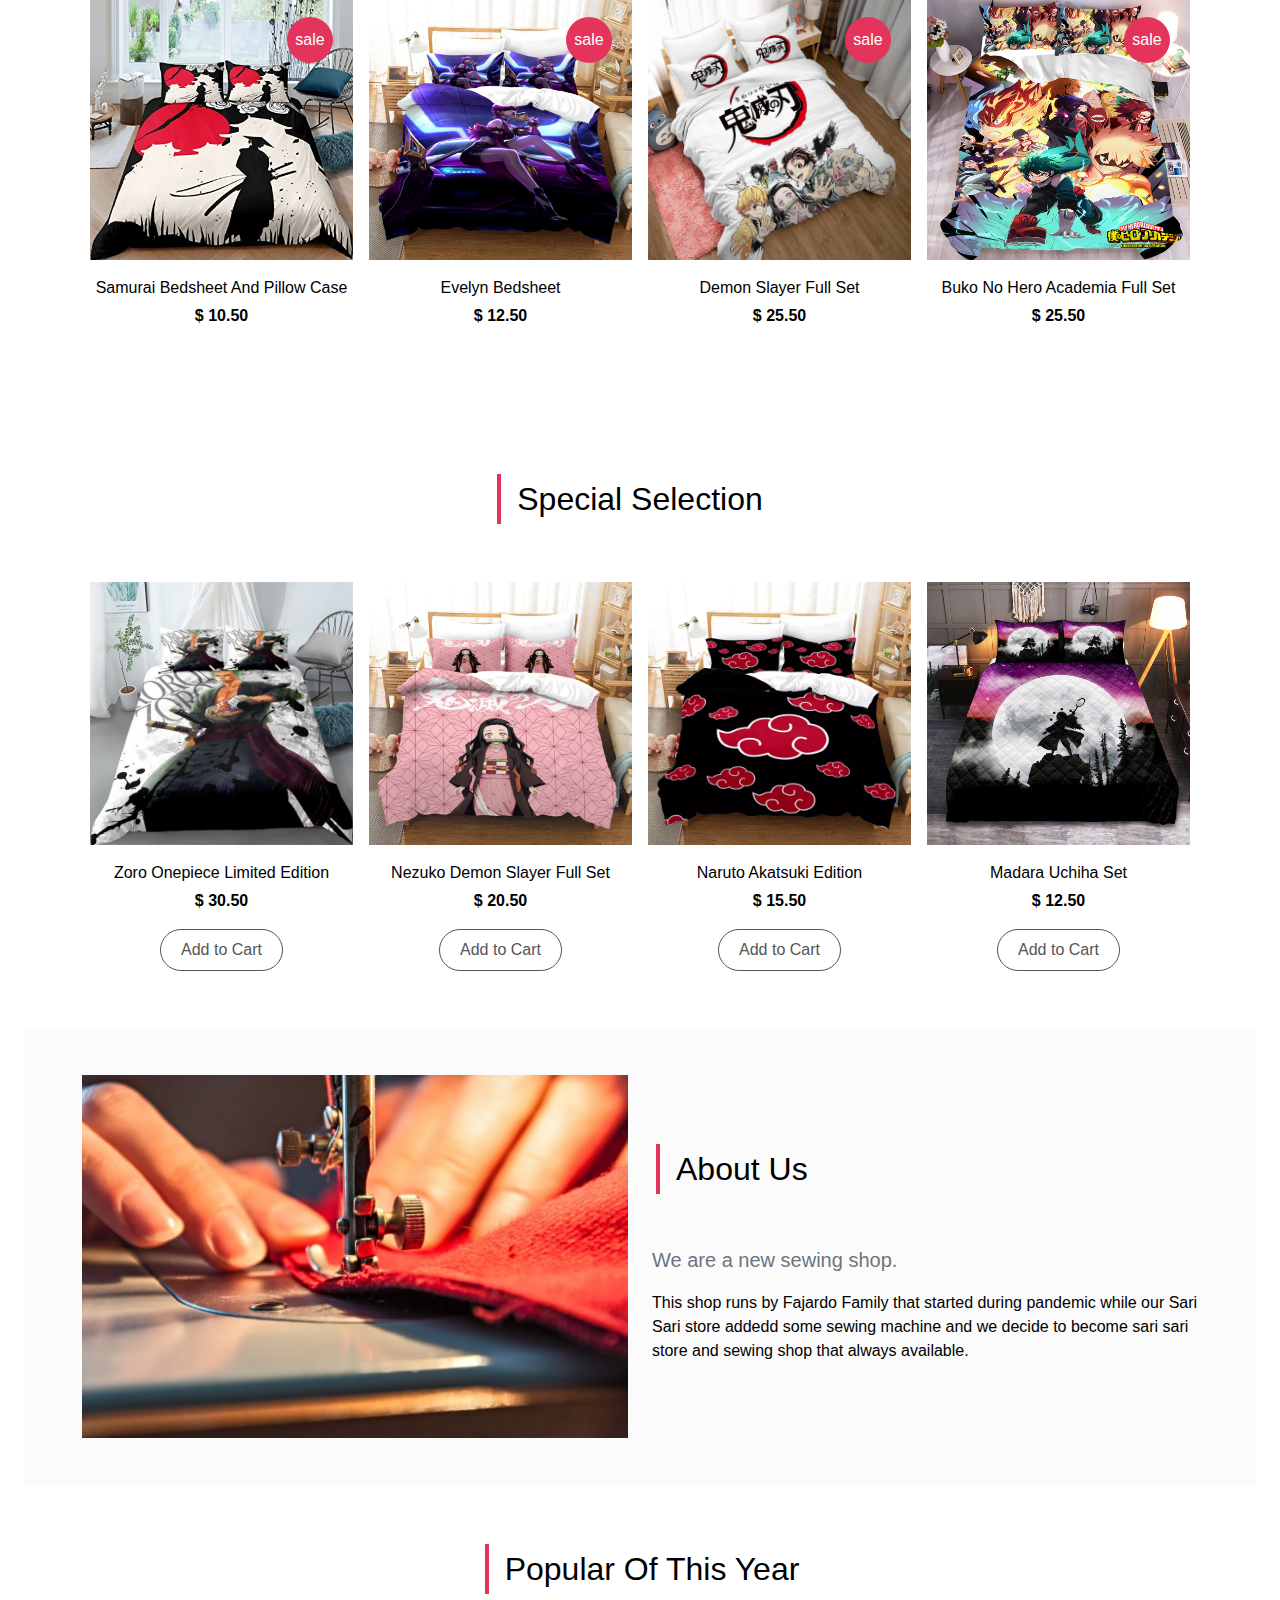
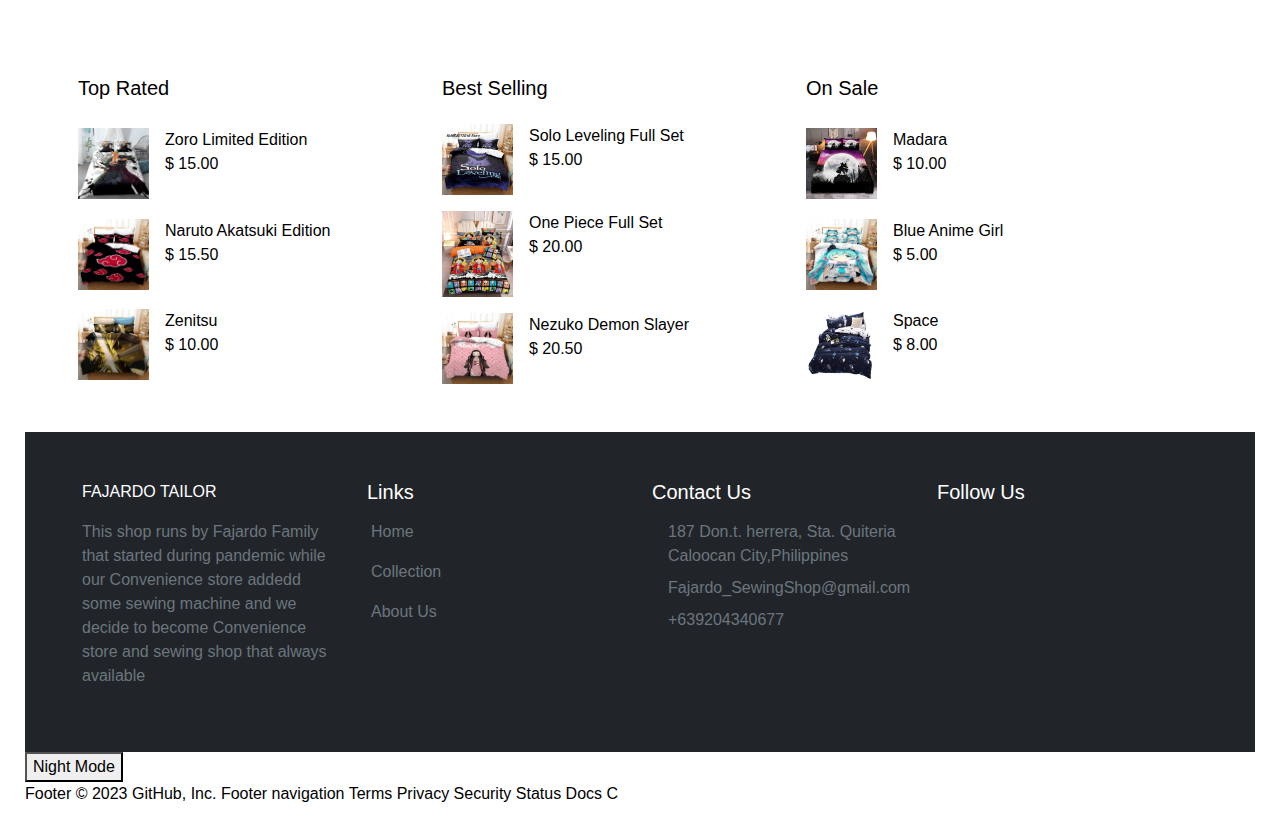
==== commit 1025d719: "new features" ====
--- a/index.html
+++ b/index.html
@@ -93,7 +93,6 @@
 
 <body>
  
-
      
     <!-- navbar -->
     <nav class = "navbar navbar-expand-lg navbar-light bg-white py-4 fixed-top">
@@ -115,7 +114,7 @@
                 <button type = "button" class = "btn position-relative">
                     <i class = "fa fa-search"></i>
                 </button>
-            </div>
+            </div> 
 
             <button class = "navbar-toggler border-0" type = "button" data-bs-toggle = "collapse" data-bs-target = "#navMenu">
                 <span class = "navbar-toggler-icon"></span>
@@ -132,10 +131,9 @@
                     <li class = "nav-item px-2 py-2">
                         <a class = "nav-link text-uppercase text-dark" href = "#special">specials</a>
                     </li>
-                      <li class="nav-item px-2 py-2 dropdown">
-                <a class="nav-link dropdown-toggle" href="#" id="navbarDropdown" role="button" data-bs-toggle="dropdown" aria-expanded="false">
-                 Products
-                </a>
+                    <li class="nav-item px-2 py-2 dropdown">
+                        <a class="nav-link dropdown-toggle text-dark" href="#" id="navbarDropdown" role="button" data-bs-toggle="dropdown" aria-expanded="false">
+                         PRODUCTS</a>
                 <ul class="dropdown-menu" aria-labelledby="navbarDropdown">
                   <li><a class="dropdown-item" href="bedsheet.html">Bedsheet</a></li>
                   <li><a class="dropdown-item" href="curtains.html">Curtains</a></li>
@@ -500,7 +498,7 @@
                         </div>
                     </div>
                     <div class = "d-flex align-items-start justify-content-start">
-                        <img src = "images/BlueGirl1.jpg" alt = "" class = "img-fluid pe-3 w-25">
+                        <img src = "images/bluegirl1.jpg" alt = "" class = "img-fluid pe-3 w-25">
                         <div>
                             <p class = "mb-0">Blue Anime Girl</p>
                             <span>$ 5.00</span>
@@ -519,7 +517,7 @@
     </section>
     <!-- end of popular -->
 
- <a href="#" class="arrow"><i><img src="./images/arrow.png" alt=""></i></a>
+
 
 
    
@@ -629,10 +627,11 @@
     </form>
 </div>
 
- <div class="to">
-     <div class="rightcolumn">
-        <button onclick="myFunction()">On/OFF</button>
- </div>
+    <div class="">
+        <div class="rightcolumn">
+            <button onclick="myFunction()">Night Mode</button>
+        </div>
+    </div>
 
 <script>
     function openForm() {
--- a/css/main.css
+++ b/css/main.css
@@ -138,51 +138,14 @@
     margin-top: 100px;
 }
 
-/* offers */
-#offers{
-    background: url(../images/narutoC.jpg) center/cover no-repeat;
-}
-#offers .row{
-    min-height: 60vh;
-}
-.offers-content span{
-    font-size: 28px;
-}
-.offers-content h2{
-    font-size: 60px;
-    font-family: var(--lg-font);
-}
-.offers-content .btn{
-    border-color: transparent!important;
-}
+
 
 /* about */
 #about{
     background-color: rgba(179, 179, 179, 0.05);
 }
 
-/* newsletter */
-#newsletter{
-    background-color: rgba(179, 179, 179, 0.05);
-}
-#newsletter p{
-    max-width: 600px;
-}
-#newsletter .input-group{
-    max-width: 500px;
-}
-#newsletter .form-control{
-    border-top-left-radius: 25px;
-    border-bottom-left-radius: 25px;
-}
-#newsletter .btn{
-    background-color: var(--pink);
-    color: #fff;
-    border-color: var(--pink);
-}
-#newsletter .btn:hover{
-    background-color: #000;
-    border-color: #000;
+
 }
 
 /* footer */
@@ -205,17 +168,6 @@
         border-bottom: none;
     }
 
-.arrow{
-    display: flex;
-    position: fixed;
-    width: 20px;
-    height: auto;
-    bottom: px;
-    right: 50px;
-    text-decoration: none;
-    text-align: center;
-    line-height: 50px;
-}
 
 
 html{
@@ -259,7 +211,7 @@
 body {
   padding: 25px;
   background-color: white;
-  color: black;
+  background-image:
  
 }
 
@@ -268,6 +220,3 @@
   color: white;
 }
 
-#togle {
-    margin-top: !important;
-}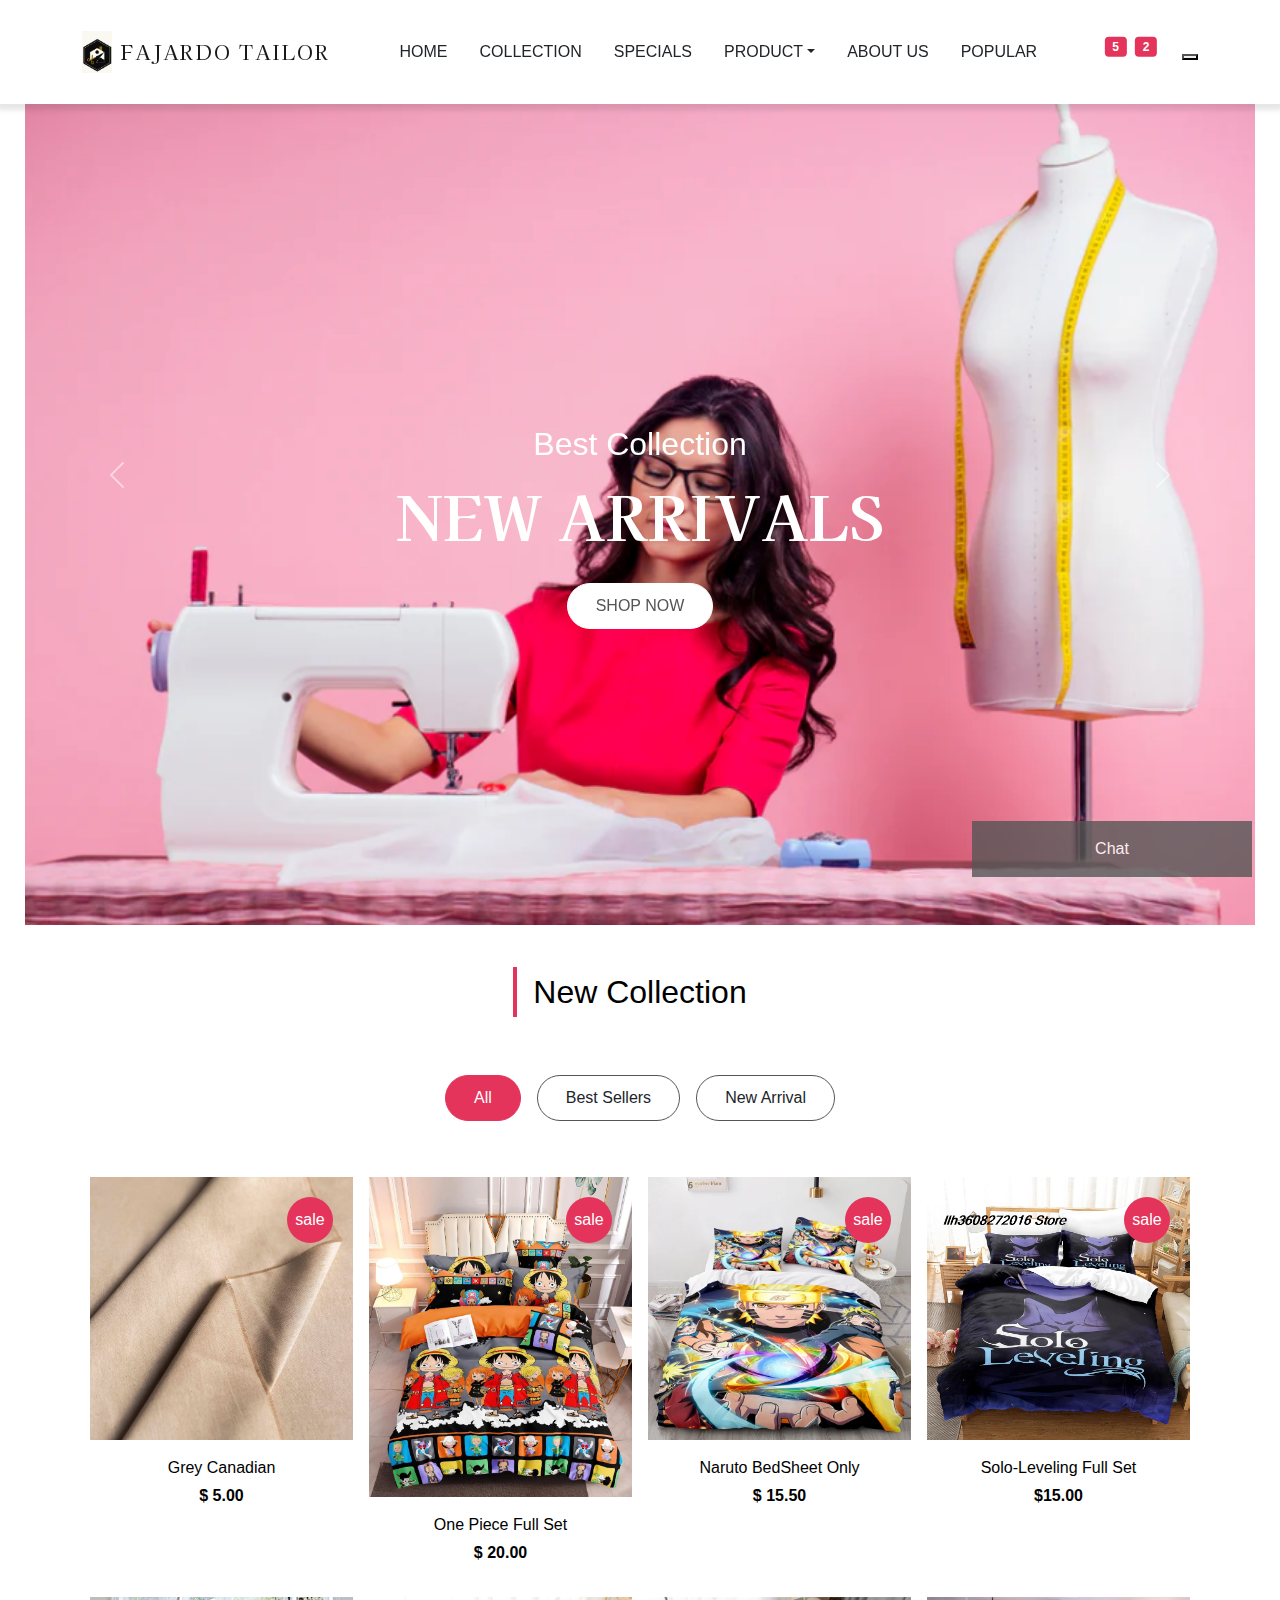
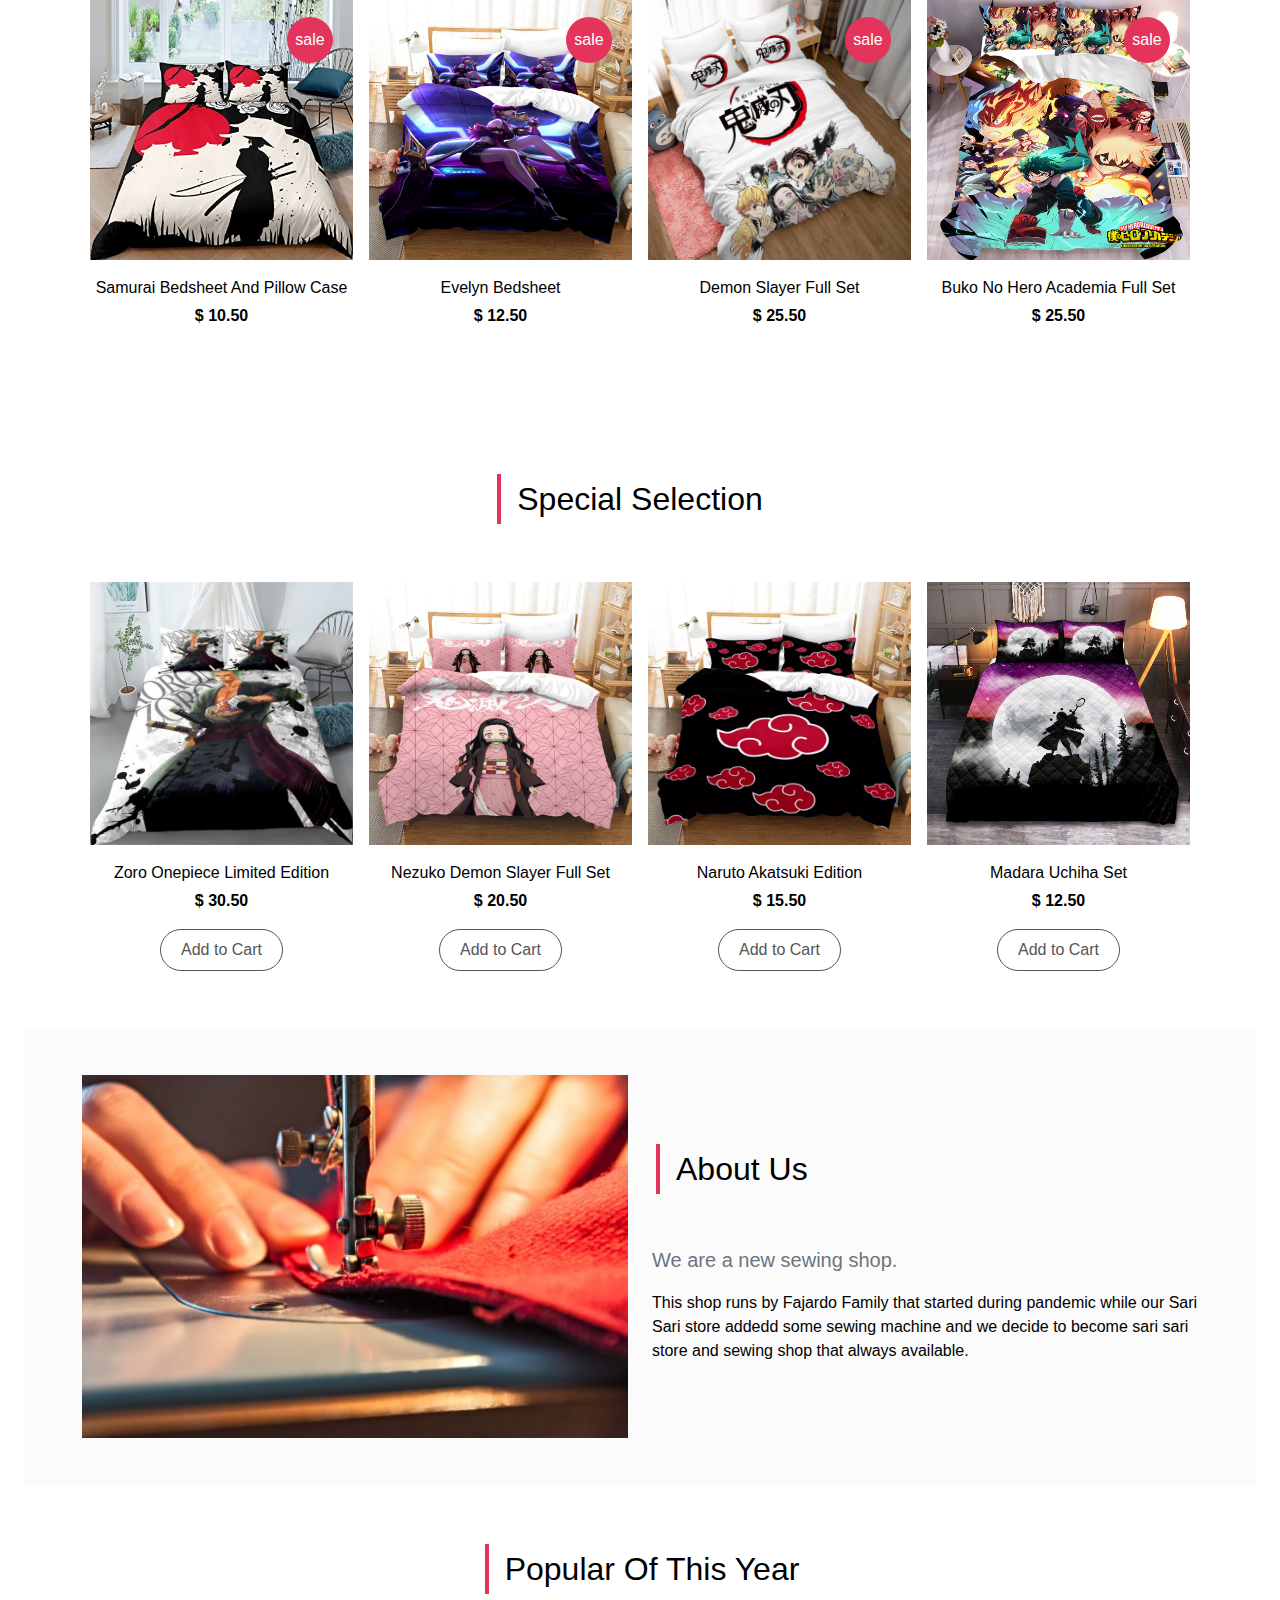
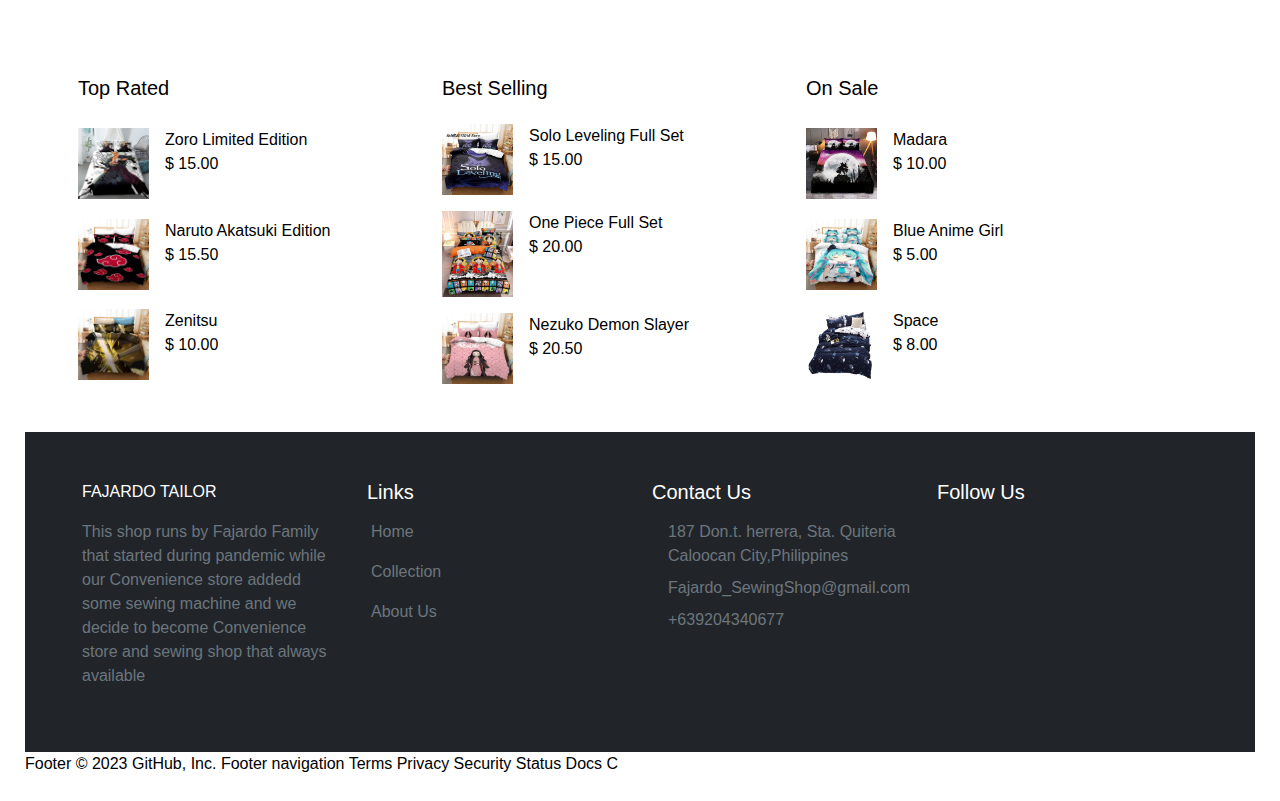
==== commit 7a2d0dad: "dark mode and moon" ====
--- a/index.html
+++ b/index.html
@@ -114,7 +114,14 @@
                 <button type = "button" class = "btn position-relative">
                     <i class = "fa fa-search"></i>
                 </button>
+                <button onclick="myFunction()">
+                    <i class="fa-regular fa-moon"></i>
+                </button>
+                
             </div> 
+
+
+                     
 
             <button class = "navbar-toggler border-0" type = "button" data-bs-toggle = "collapse" data-bs-target = "#navMenu">
                 <span class = "navbar-toggler-icon"></span>
@@ -133,7 +140,7 @@
                     </li>
                     <li class="nav-item px-2 py-2 dropdown">
                         <a class="nav-link dropdown-toggle text-dark" href="#" id="navbarDropdown" role="button" data-bs-toggle="dropdown" aria-expanded="false">
-                         PRODUCTS</a>
+                         PRODUCT</a>
                 <ul class="dropdown-menu" aria-labelledby="navbarDropdown">
                   <li><a class="dropdown-item" href="bedsheet.html">Bedsheet</a></li>
                   <li><a class="dropdown-item" href="curtains.html">Curtains</a></li>
@@ -627,11 +634,6 @@
     </form>
 </div>
 
-    <div class="">
-        <div class="rightcolumn">
-            <button onclick="myFunction()">Night Mode</button>
-        </div>
-    </div>
 
 <script>
     function openForm() {
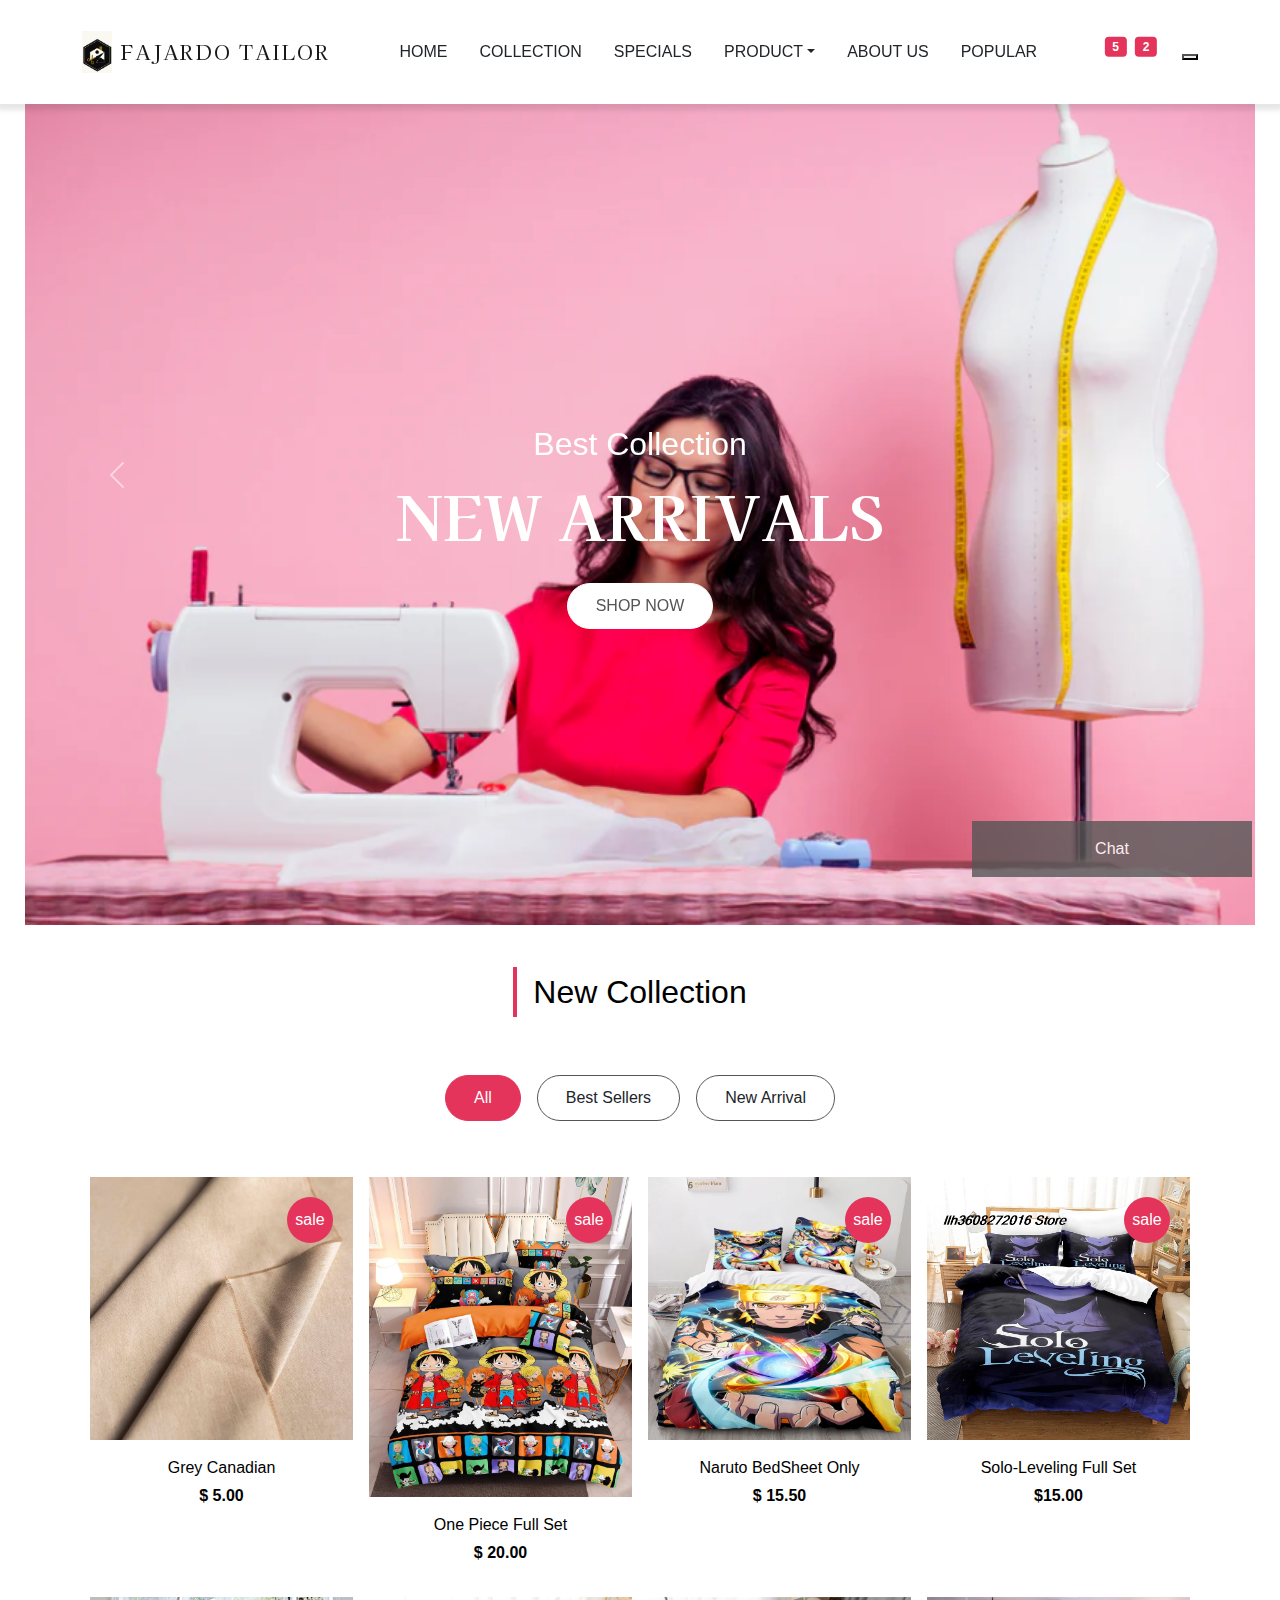
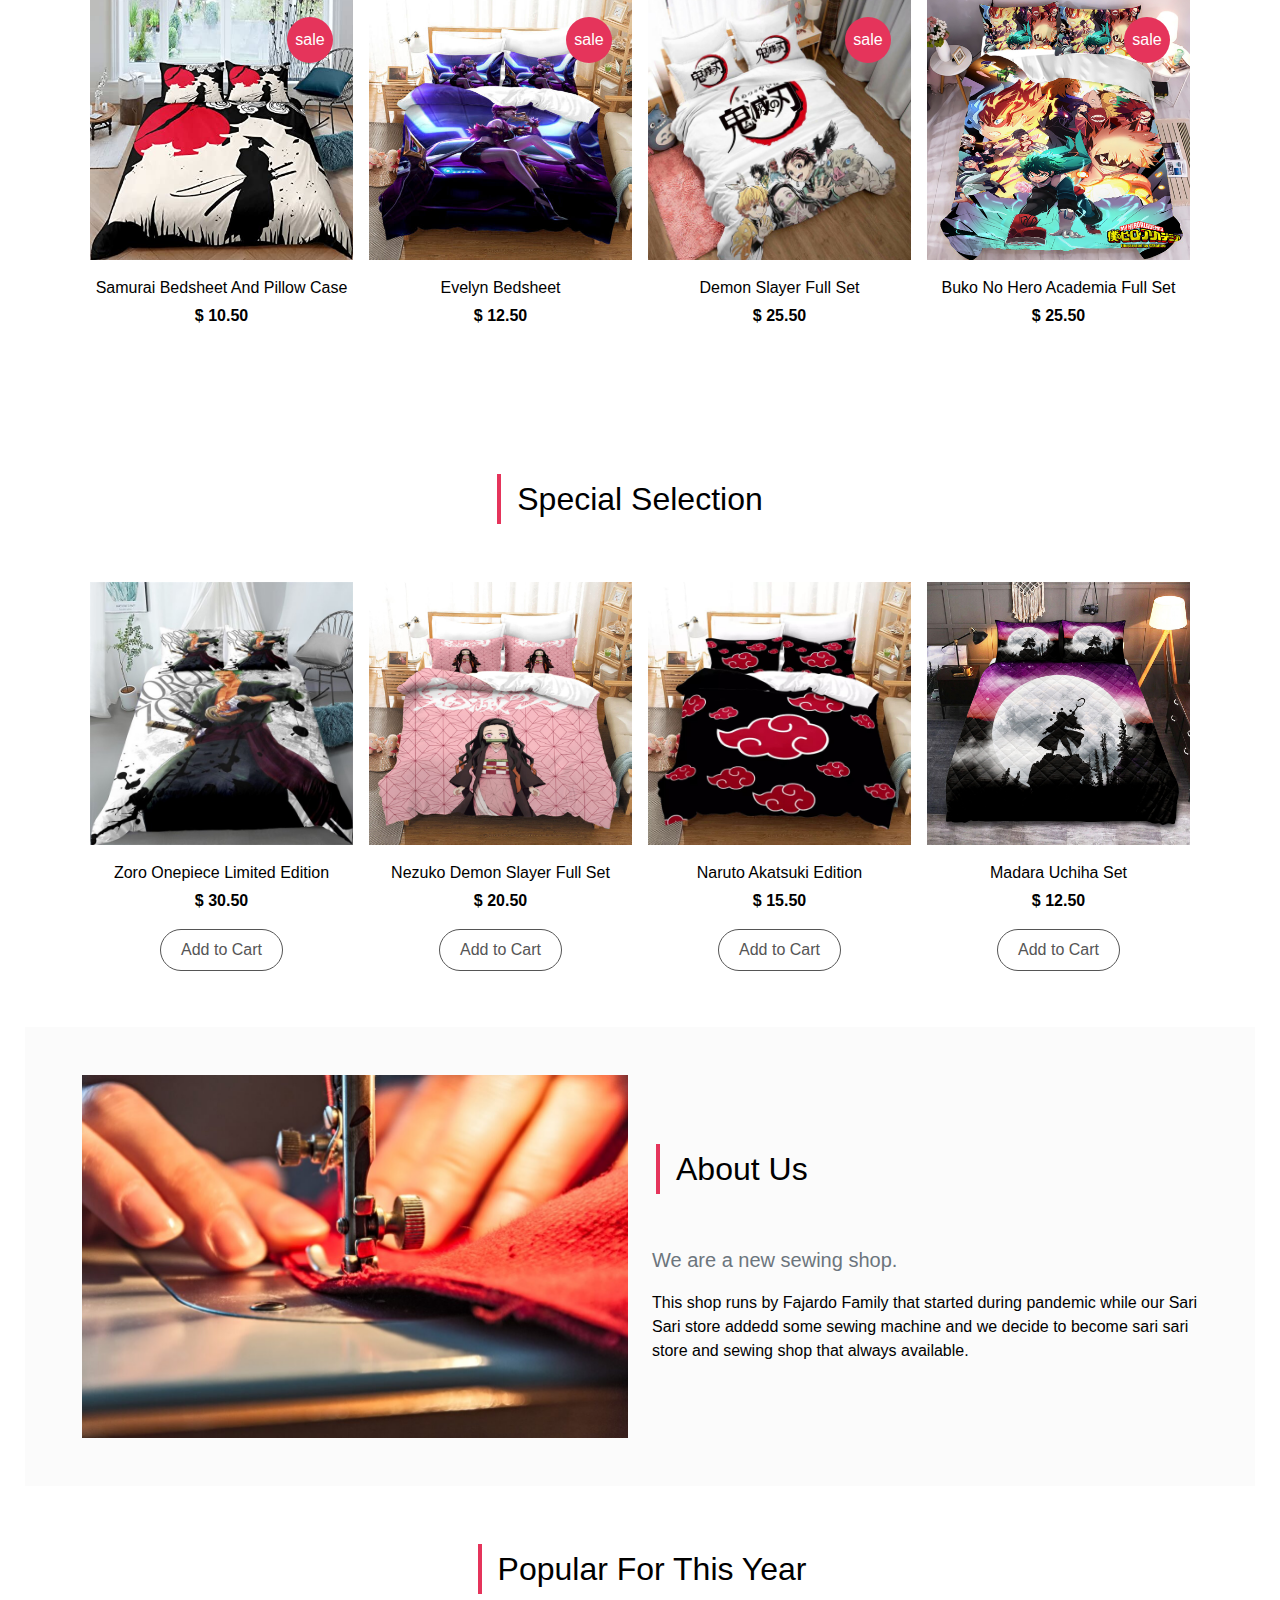
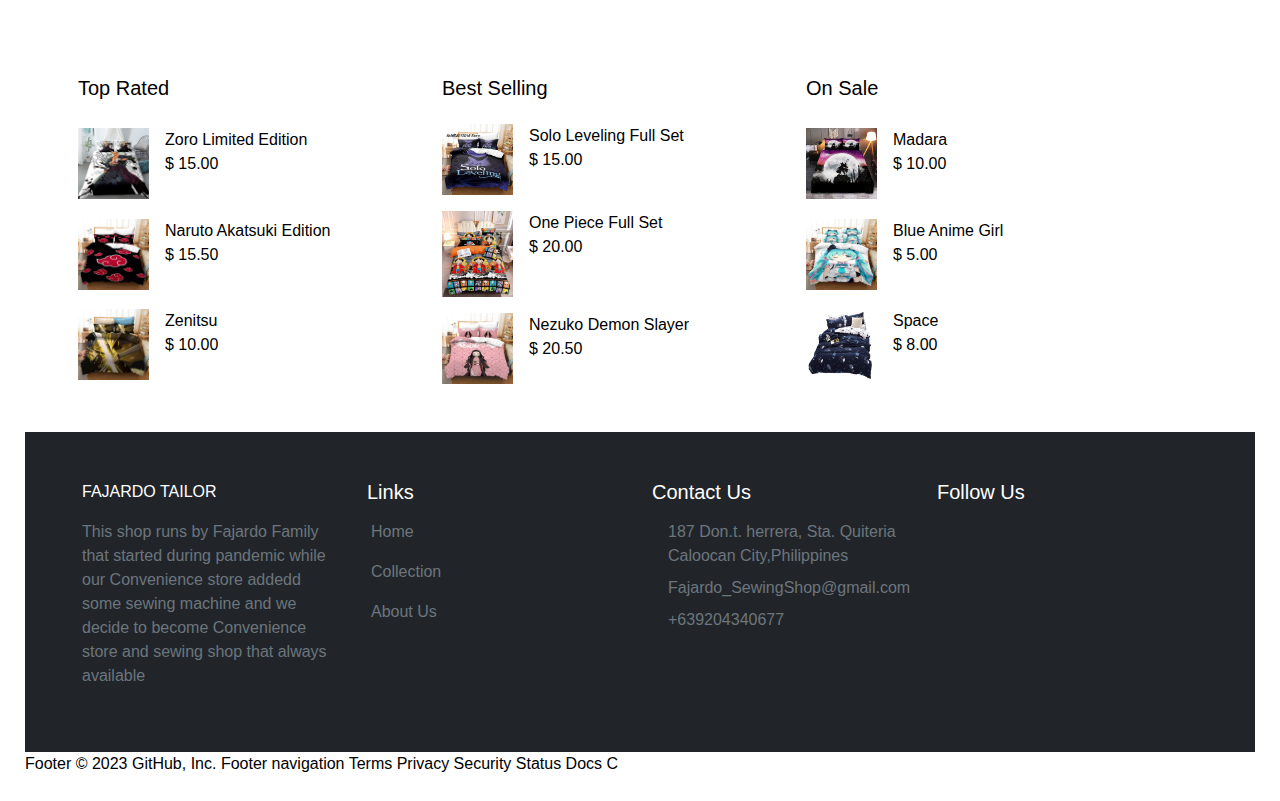
==== commit 21d318b0: "popular for this year" ====
--- a/index.html
+++ b/index.html
@@ -119,13 +119,9 @@
                 </button>
                 
             </div> 
-
-
-                     
-
-            <button class = "navbar-toggler border-0" type = "button" data-bs-toggle = "collapse" data-bs-target = "#navMenu">
-                <span class = "navbar-toggler-icon"></span>
-            </button>
+                <button class = "navbar-toggler border-0" type = "button" data-bs-toggle = "collapse" data-bs-target = "#navMenu">
+                    <span class = "navbar-toggler-icon"></span>
+                </button>
 
             <div class = "collapse navbar-collapse order-lg-1" id = "navMenu">
                 <ul class = "navbar-nav mx-auto text-center">
@@ -441,7 +437,7 @@
     <section id = "popular" class = "py-5">
         <div class = "container">
             <div class = "title text-center pt-3 pb-5">
-                <h2 class = "position-relative d-inline-block ms-4">Popular Of This Year</h2>
+                <h2 class = "position-relative d-inline-block ms-4">Popular For This Year</h2>
             </div>
 
             <div class = "row">
